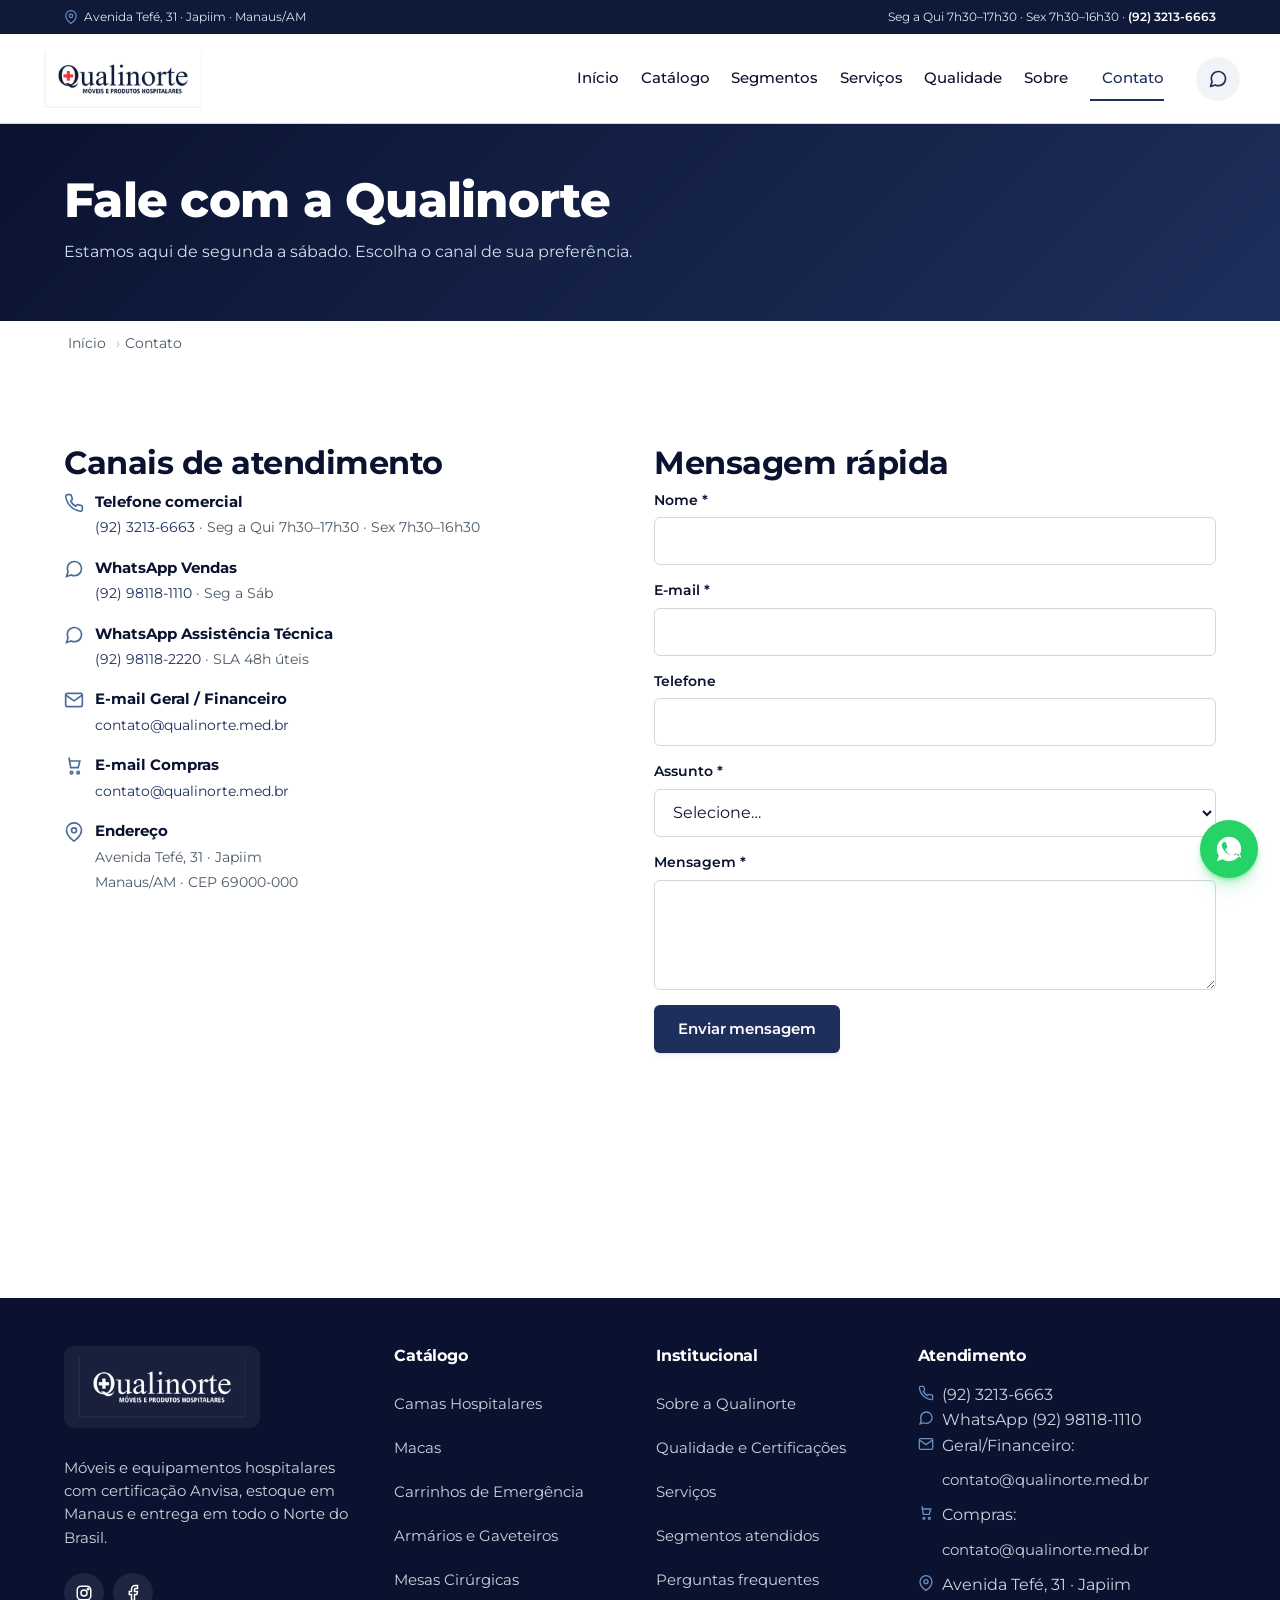
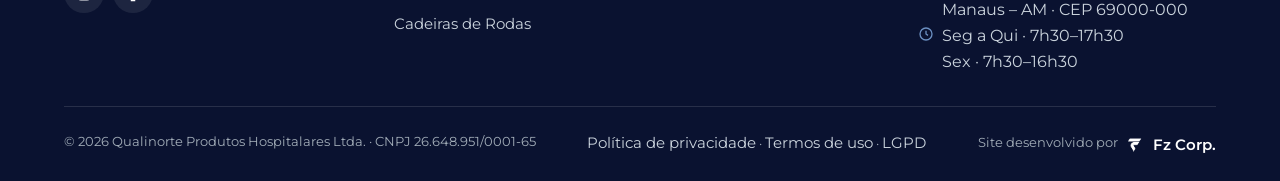
==== contato.html @ a14036e8 "feat: site inicial Qualinorte Site institucional da Qualinorte Moveis e Produtos Hospitalares. Basea" ====
<!doctype html>
<html lang="pt-BR">
<head>
<meta charset="utf-8">
<meta name="viewport" content="width=device-width,initial-scale=1">
<title>Contato — Qualinorte Manaus</title>
<meta name="description" content="Fale com a Qualinorte: telefone, WhatsApp, e-mail e endereço em Manaus/AM.">
<link rel="preconnect" href="https://fonts.googleapis.com">
<link rel="preconnect" href="https://fonts.gstatic.com" crossorigin>
<link href="https://fonts.googleapis.com/css2?family=Montserrat:wght@400;500;600;700;800&display=swap" rel="stylesheet">
<link rel="stylesheet" href="assets/css/styles.css?v=13">
<link rel="icon" type="image/x-icon" href="assets/img/favicon.ico">
<link rel="icon" type="image/png" sizes="512x512" href="assets/img/favicon-512.png">
<link rel="apple-touch-icon" sizes="180x180" href="assets/img/apple-touch-icon.png">
</head>
<body>
<header class="site-header" id="site-header"></header>

<section class="page-hero">
  <div class="container">
    <h1>Fale com a Qualinorte</h1>
    <p>Estamos aqui de segunda a sábado. Escolha o canal de sua preferência.</p>
  </div>
</section>

<div class="container breadcrumb"><a href="index.html">Início</a><span class="sep">›</span>Contato</div>

<section class="section">
  <div class="container">
    <div class="grid-2">
      <div>
        <h2>Canais de atendimento</h2>
        <div class="icon-bullet"><svg width="20" height="20" viewBox="0 0 24 24" fill="none" stroke="currentColor" stroke-width="2"><path d="M22 16.9v3a2 2 0 0 1-2.2 2 19.8 19.8 0 0 1-8.6-3.1 19.5 19.5 0 0 1-6-6A19.8 19.8 0 0 1 2.1 4.2 2 2 0 0 1 4.1 2h3a2 2 0 0 1 2 1.7c.1 1 .3 1.9.7 2.8a2 2 0 0 1-.5 2.1L8 9.9a16 16 0 0 0 6 6l1.3-1.3a2 2 0 0 1 2.1-.5c.9.4 1.8.6 2.8.7a2 2 0 0 1 1.8 2z"/></svg><div><strong>Telefone comercial</strong><span><a href="tel:+559232136663">(92) 3213-6663</a> · Seg a Qui 7h30–17h30 · Sex 7h30–16h30</span></div></div>
        <div class="icon-bullet"><svg width="20" height="20" viewBox="0 0 24 24" fill="none" stroke="currentColor" stroke-width="2"><path d="M21 11.5a8.4 8.4 0 0 1-.9 3.8 8.5 8.5 0 0 1-7.6 4.7 8.4 8.4 0 0 1-3.8-.9L3 21l1.9-5.7a8.4 8.4 0 0 1-.9-3.8 8.5 8.5 0 0 1 4.7-7.6 8.4 8.4 0 0 1 3.8-.9h.5a8.5 8.5 0 0 1 8 8z"/></svg><div><strong>WhatsApp Vendas</strong><span><a href="https://wa.me/5592981181110" target="_blank">(92) 98118-1110</a> · Seg a Sáb</span></div></div>
        <div class="icon-bullet"><svg width="20" height="20" viewBox="0 0 24 24" fill="none" stroke="currentColor" stroke-width="2"><path d="M21 11.5a8.4 8.4 0 0 1-.9 3.8 8.5 8.5 0 0 1-7.6 4.7 8.4 8.4 0 0 1-3.8-.9L3 21l1.9-5.7a8.4 8.4 0 0 1-.9-3.8 8.5 8.5 0 0 1 4.7-7.6 8.4 8.4 0 0 1 3.8-.9h.5a8.5 8.5 0 0 1 8 8z"/></svg><div><strong>WhatsApp Assistência Técnica</strong><span><a href="https://wa.me/5592981182220" target="_blank">(92) 98118-2220</a> · SLA 48h úteis</span></div></div>
        <div class="icon-bullet"><svg width="20" height="20" viewBox="0 0 24 24" fill="none" stroke="currentColor" stroke-width="2"><rect x="2" y="4" width="20" height="16" rx="2"/><path d="M2 6l10 7 10-7"/></svg><div><strong>E-mail Geral / Financeiro</strong><span><a href="mailto:contato@qualinorte.med.br">contato@qualinorte.med.br</a></span></div></div>
        <div class="icon-bullet"><svg width="20" height="20" viewBox="0 0 24 24" fill="none" stroke="currentColor" stroke-width="2"><path d="M6 2l1 4h12l-2 8H8L6 2z"/><circle cx="9" cy="20" r="1.5"/><circle cx="17" cy="20" r="1.5"/></svg><div><strong>E-mail Compras</strong><span><a href="mailto:contato@qualinorte.med.br">contato@qualinorte.med.br</a></span></div></div>
        <div class="icon-bullet"><svg width="20" height="20" viewBox="0 0 24 24" fill="none" stroke="currentColor" stroke-width="2"><path d="M21 10c0 7-9 13-9 13S3 17 3 10a9 9 0 0 1 18 0z"/><circle cx="12" cy="10" r="3"/></svg><div><strong>Endereço</strong><span>Avenida Tefé, 31 · Japiim<br>Manaus/AM · CEP 69000-000</span></div></div>
        <div class="mt-2">
          <iframe title="Localização Qualinorte" src="https://maps.google.com/maps?q=Avenida%20Tef%C3%A9%2031%20Japiim%20Manaus&t=&z=16&ie=UTF8&iwloc=&output=embed" width="100%" height="260" style="border:0;border-radius:10px" loading="lazy"></iframe>
        </div>
      </div>
      <div>
        <h2>Mensagem rápida</h2>
        <form id="contact-form" class="stack">
          <div class="form-field"><label for="c-nome">Nome *</label><input required id="c-nome" name="nome" type="text"></div>
          <div class="form-field"><label for="c-email">E-mail *</label><input required id="c-email" name="email" type="email"></div>
          <div class="form-field"><label for="c-tel">Telefone</label><input id="c-tel" name="telefone" type="tel"></div>
          <div class="form-field"><label for="c-assunto">Assunto *</label>
            <select required id="c-assunto" name="assunto">
              <option value="">Selecione…</option>
              <option>Cotação comercial</option>
              <option>Assistência técnica</option>
              <option>Licitação / órgão público</option>
              <option>Trabalhe conosco</option>
              <option>Outro</option>
            </select>
          </div>
          <div class="form-field"><label for="c-msg">Mensagem *</label><textarea required id="c-msg" name="msg"></textarea></div>
          <button type="submit" class="btn btn-primary" style="align-self:flex-start">Enviar mensagem</button>
        </form>
      </div>
    </div>
  </div>
</section>

<footer class="site-footer" id="site-footer"></footer>
<script src="assets/js/products.js?v=8"></script>
<script src="assets/js/partials.js?v=6"></script>
<script src="assets/js/main.js?v=9"></script>
</body>
</html>
---- assets/css/styles.css ----
:root {
  --color-primary: #1e2f5c;
  --color-primary-dark: #0f1a3a;
  --color-primary-light: #3b4d82;
  --color-secondary: #6b8fc1;
  --color-secondary-dark: #4d6d99;
  --color-accent-soft: #8db3d6;
  --color-whatsapp: #128C7E;
  --color-whatsapp-dark: #075E54;
  --color-neutral: #cfd6dd;
  --color-neutral-light: #f1f4f7;
  --color-surface: #FFFFFF;
  --color-ink: #0a1230;
  --color-muted: #4b5966;        /* 5.9:1 on white — passes AA */
  --color-muted-light: #a9b3bc;  /* only for large text/lines */
  --color-danger: #b83227;
  --color-success: #256a29;
  /* Layered shadow system — each layer doubles y-offset + blur, decreasing opacity */
  --shadow-1:
    0px 1px 1px 0px rgba(0,0,0,0.04),
    0px 2px 2px 0px rgba(0,0,0,0.035),
    0px 4px 4px 0px rgba(0,0,0,0.030);
  --shadow-2:
    0px 1px 1px 0px rgba(0,0,0,0.045),
    0px 2px 2px 0px rgba(0,0,0,0.040),
    0px 4px 4px 0px rgba(0,0,0,0.035),
    0px 8px 8px 0px rgba(0,0,0,0.028);
  --shadow-3:
    0px 1px 1px 0px rgba(0,0,0,0.050),
    0px 2px 2px 0px rgba(0,0,0,0.045),
    0px 4px 4px 0px rgba(0,0,0,0.040),
    0px 8px 8px 0px rgba(0,0,0,0.032),
    0px 16px 16px 0px rgba(0,0,0,0.025);
  --shadow-4:
    0px 2px 2px 0px rgba(30,47,92,0.060),
    0px 4px 4px 0px rgba(30,47,92,0.050),
    0px 8px 8px 0px rgba(30,47,92,0.040),
    0px 16px 16px 0px rgba(30,47,92,0.032),
    0px 24px 24px 0px rgba(30,47,92,0.024);
  /* Brand-tinted variant for hover on primary/CTA */
  --shadow-brand:
    0px 2px 2px 0px rgba(30,47,92,0.08),
    0px 4px 4px 0px rgba(30,47,92,0.07),
    0px 8px 8px 0px rgba(30,47,92,0.06),
    0px 16px 16px 0px rgba(30,47,92,0.045);
  /* Alias for legacy references */
  --shadow-sm: var(--shadow-1);
  --shadow-md: var(--shadow-2);
  --shadow-lg: var(--shadow-3);
  --radius-sm: 6px;
  --radius-md: 10px;
  --radius-lg: 16px;
  --container: 1200px;
  --font-heading: 'Montserrat', system-ui, sans-serif;
  --font-body: 'Montserrat', system-ui, sans-serif;
  /* Motion system — one curve, one philosophy */
  --ease: cubic-bezier(0.4, 0, 0.2, 1);
  --ease-out: cubic-bezier(0, 0, 0.2, 1);
  --dur-fast: 180ms;
  --dur: 240ms;
  --dur-med: 280ms;
  --dur-slow: 480ms;
  --z-sticky: 100;
  --z-drawer: 200;
  --z-toast: 300;
}

/* ============================================================
   BASE — mobile-first defaults (aplica em qualquer largura)
   ============================================================ */
* { box-sizing: border-box; margin: 0; padding: 0; }
html { scroll-behavior: smooth; -webkit-text-size-adjust: 100%; }
body {
  font-family: var(--font-body);
  color: var(--color-ink);
  background: var(--color-surface);
  line-height: 1.6;
  font-size: 16px;
  -webkit-font-smoothing: antialiased;
  -moz-osx-font-smoothing: grayscale;
  overflow-x: hidden;
  text-rendering: optimizeLegibility;
}
img { max-width: 100%; display: block; height: auto; }
a { color: var(--color-primary); text-decoration: none; transition: color .2s; }
a:hover { color: var(--color-primary-dark); }
h1,h2,h3,h4,h5 {
  font-family: var(--font-heading);
  color: var(--color-ink);
  line-height: 1.2;
  font-weight: 700;
  letter-spacing: -0.015em;
}
/* Type scale: 12 14 16 18 24 32 48 */
h1 { font-size: clamp(1.65rem, 5vw, 3rem); font-weight: 800; letter-spacing: -0.025em; }
h2 { font-size: clamp(1.35rem, 4.5vw, 2rem); margin-bottom: .5rem; font-weight: 700; line-height: 1.15; }
h3 { font-size: 1.06rem; font-weight: 600; }
h4 { font-size: .98rem; font-weight: 600; }
p { color: var(--color-muted); font-size: 1rem; line-height: 1.6; }
small { font-size: .875rem; }
ul { list-style: none; }
button { font-family: inherit; cursor: pointer; border: 0; background: none; }

/* Focus states — WCAG 2.4.7 */
:focus-visible {
  outline: 2px solid var(--color-primary);
  outline-offset: 3px;
  border-radius: 2px;
}
.btn:focus-visible,
.hero .btn-outline:focus-visible { outline-offset: 4px; }
a, button, [role="button"], .cat-card, .seg-card, .product-card { cursor: pointer; }

/* Service icon inside h3 */
.svc-icon {
  width: 22px; height: 22px;
  color: var(--color-primary);
  vertical-align: -4px;
  margin-right: .55rem;
  stroke-linecap: round;
  stroke-linejoin: round;
}

/* Topbar location: SVG aligned inline */
.topbar-loc { display: inline-flex; align-items: center; gap: .35rem; }
.topbar-loc svg { color: var(--color-secondary); }

.container { width: 100%; max-width: var(--container); margin: 0 auto; padding: 0 16px; }
.section { padding: 2rem 0; }
.section-tight { padding: 1.4rem 0; }
.section-alt { background: var(--color-neutral-light); }
.eyebrow { display: none; }
.section-header {
  max-width: 720px;
  margin: 0 0 1.25rem;
  padding-top: 1rem;
  border-top: 2px solid var(--color-ink);
}
.section-header h2 { margin-bottom: .3rem; letter-spacing: -0.02em; }
.section-header p { margin-top: .25rem; font-size: .9rem; }
.section-eyebrow {
  display: inline-block;
  font-size: .72rem;
  font-weight: 700;
  letter-spacing: .18em;
  text-transform: uppercase;
  color: var(--color-primary);
  margin-bottom: .5rem;
}
.section-eyebrow-light { color: #8db3d6; }
.h-light { color: #fff; }

/* Buttons — grandes por padrão, target-tap 48px */
.btn {
  display: inline-flex;
  align-items: center;
  justify-content: center;
  gap: .5rem;
  min-height: 48px;
  padding: .8rem 1.375rem;
  border-radius: var(--radius-sm);
  font-weight: 600;
  font-family: var(--font-heading);
  font-size: .9375rem;
  transition:
    background var(--dur-fast) var(--ease),
    color var(--dur-fast) var(--ease),
    border-color var(--dur-fast) var(--ease),
    box-shadow var(--dur-med) var(--ease),
    transform var(--dur-fast) var(--ease);
  border: 2px solid transparent;
  cursor: pointer;
  text-align: center;
  line-height: 1.2;
  letter-spacing: -0.005em;
  box-shadow: var(--shadow-1);
  will-change: box-shadow, transform;
}
.btn:hover { box-shadow: var(--shadow-2); }
.btn:active { transform: scale(.98); box-shadow: var(--shadow-1); }
.btn-primary:hover { box-shadow: var(--shadow-brand); }
.btn-primary { background: var(--color-primary); color: #fff; }
.btn-primary:hover { background: var(--color-primary-dark); color: #fff; }
.btn-secondary { background: var(--color-whatsapp); color: #fff; font-weight: 800; letter-spacing: .01em; border-color: var(--color-whatsapp); }
.btn-secondary:hover { background: var(--color-whatsapp-dark); color: #fff; border-color: var(--color-whatsapp-dark); }
.btn-ghost { background: #fff; color: var(--color-primary); border-color: var(--color-primary); }
.btn-ghost:hover { background: var(--color-primary); color: #fff; }
.btn-outline { background: transparent; color: #fff; border-color: rgba(255,255,255,.5); }
.btn-outline:hover { background: #fff; color: var(--color-primary); border-color: #fff; }
.btn-sm { min-height: 44px; padding: .55rem 1rem; font-size: .875rem; }
.btn-block { width: 100%; }

/* ============================================================
   HEADER — mobile-first (menu drawer por default)
   ============================================================ */
.site-header {
  background: #fff;
  border-bottom: 1px solid var(--color-neutral);
  position: sticky;
  top: 0;
  z-index: 200;
  padding-top: env(safe-area-inset-top, 0);
}
.topbar { background: var(--color-primary-dark); color: #dbe6ef; font-size: .78rem; padding: .45rem 0; }
.topbar .container {
  display: flex;
  justify-content: center;
  gap: .5rem .9rem;
  flex-wrap: wrap;
  text-align: center;
  align-items: center;
}
.topbar a { color: #fff; font-weight: 600; }
.topbar a:hover { color: var(--color-secondary); }
.header-inner { display: flex; align-items: center; gap: .5rem; padding: .55rem .5rem; }
.logo { display: flex; align-items: center; text-decoration: none; flex: 1; min-width: 0; padding-left: .25rem; }
.logo .logo-full {
  width: auto;
  height: 44px;
  max-width: 100%;
  object-fit: contain;
  display: block;
}
.footer-brand-logo {
  display: inline-flex;
  align-items: center;
  text-decoration: none;
  margin-bottom: .75rem;
  background: rgba(255,255,255,.06);
  padding: .55rem .85rem;
  border-radius: var(--radius-md);
}
.footer-brand-logo .logo-full {
  width: auto;
  height: 52px;
  max-width: 100%;
  object-fit: contain;
  display: block;
  filter: brightness(0) invert(1);
}
.main-nav {
  position: fixed;
  inset: 0 0 0 15%;
  background: #fff;
  flex-direction: column;
  padding: 4.5rem 1.5rem 2rem;
  gap: 0;
  align-items: stretch;
  transform: translateX(100%);
  transition: transform .25s var(--ease);
  box-shadow: -8px 0 32px rgba(0,0,0,.15);
  overflow-y: auto;
  z-index: 110;
  display: flex;
  will-change: transform;
}
.main-nav.open { transform: translateX(0); }
.main-nav a {
  color: var(--color-ink);
  font-weight: 600;
  font-size: 1.0625rem;
  padding: 1rem .25rem;
  position: relative;
  width: 100%;
  border-bottom: 1px solid var(--color-neutral-light);
  min-height: 56px;
  display: flex;
  align-items: center;
  transition: color var(--dur) var(--ease), padding-left var(--dur) var(--ease);
}
.main-nav a:hover, .main-nav a:active, .main-nav a.active { color: var(--color-primary); padding-left: .75rem; }
.header-actions { display: flex; gap: .35rem; align-items: center; }
.icon-btn {
  display: inline-flex;
  align-items: center;
  justify-content: center;
  width: 44px;
  height: 44px;
  border-radius: 50%;
  color: var(--color-primary);
  background: var(--color-neutral-light);
  position: relative;
  transition: background var(--dur) var(--ease), color var(--dur) var(--ease);
  flex-shrink: 0;
}
.icon-btn:hover, .icon-btn:active { background: var(--color-primary); color: #fff; }
.icon-btn .badge {
  position: absolute; top: -2px; right: -2px;
  background: var(--color-secondary-dark); color: #fff;
  font-size: .65rem; min-width: 18px; height: 18px;
  border-radius: 9px; display: flex; align-items: center; justify-content: center;
  padding: 0 4px; font-weight: 700;
}
.menu-toggle { display: inline-flex; }

/* ============================================================
   HERO — editorial split, no gradient wash
   ============================================================ */
.hero {
  background: #ffffff;
  color: var(--color-ink);
  padding: 1.75rem 0 2.25rem;
  position: relative;
  border-bottom: 1px solid var(--color-neutral);
}
.hero-grid {
  position: relative;
  display: flex;
  flex-direction: column;
  gap: 1.25rem;
}
.hero-body { max-width: 640px; min-width: 0; }
.hero-locator {
  font-size: .78rem;
  color: var(--color-primary);
  margin-bottom: .7rem;
  font-weight: 600;
  letter-spacing: 0;
  text-transform: none;
}
.hero h1 {
  color: var(--color-ink);
  margin-bottom: .75rem;
  font-size: clamp(1.55rem, 6.2vw, 3.6rem);
  font-weight: 800;
  letter-spacing: -0.02em;
  line-height: 1.1;
  word-break: break-word;
}
.hero-lede {
  color: var(--color-muted);
  font-size: .95rem;
  margin-bottom: 1.1rem;
  max-width: 560px;
  line-height: 1.5;
}
.hero .btn-outline {
  color: var(--color-primary);
  border-color: var(--color-primary);
}
.hero .btn-outline:hover { background: var(--color-primary); color: #fff; }
.hero-visual { display: flex; flex-direction: column; gap: 1.25rem; }
.hero-storefront {
  margin: 0;
  position: relative;
  background: var(--color-ink);
}
.hero-storefront img {
  width: 100%;
  height: auto;
  display: block;
  object-fit: cover;
  aspect-ratio: 16 / 9;
}
.hero-storefront figcaption {
  position: absolute;
  left: 0; right: 0; bottom: 0;
  padding: .7rem 1rem;
  background: linear-gradient(0deg, rgba(15,39,64,.92), rgba(15,39,64,.55) 70%, transparent);
  color: #fff;
  font-size: .78rem;
  font-weight: 600;
  letter-spacing: 0;
}
.hero-plaque {
  border-top: 2px solid var(--color-ink);
  padding-top: .8rem;
}
.hero-plaque dl {
  display: grid;
  grid-template-columns: repeat(2, minmax(0, 1fr));
  gap: .7rem .9rem;
}
.hero-plaque dl > div { border-top: 1px solid var(--color-neutral); padding-top: .45rem; min-width: 0; }
.hero-plaque dt {
  font-size: .72rem;
  color: var(--color-muted);
  margin-bottom: .2rem;
  font-weight: 500;
  line-height: 1.25;
}
.hero-plaque dd {
  font-family: var(--font-heading);
  font-weight: 700;
  color: var(--color-ink);
  font-size: .92rem;
  letter-spacing: -0.01em;
  line-height: 1.2;
}
.hero-badges { display: none; }
.hero-badges span {
  background: rgba(255,255,255,.14);
  border: 1px solid rgba(255,255,255,.25);
  padding: .3rem .65rem;
  border-radius: 999px;
  font-size: .72rem;
  font-weight: 600;
  color: #fff;
}
.hero-ctas { display: flex; gap: .75rem; flex-wrap: wrap; }
.hero-ctas .btn { flex: 1 1 auto; min-width: 140px; min-height: 52px; }
.hero-visual { position: relative; }
.hero-visual .visual-card {
  background: rgba(255,255,255,.08);
  backdrop-filter: blur(10px);
  border: 1px solid rgba(255,255,255,.15);
  border-radius: var(--radius-lg);
  padding: 1.25rem;
}
.hero-stats { display: grid; grid-template-columns: repeat(3,1fr); gap: .5rem; margin-top: 1.25rem; }
.hero-stat { text-align: center; padding: .75rem .3rem; background: rgba(255,255,255,.08); border-radius: var(--radius-sm); }
.hero-stat strong { display: block; font-family: var(--font-heading); font-size: 1.5rem; font-weight: 800; color: #fff; }
.hero-stat span { color: #b8ccdc; font-size: .7rem; }

/* ============================================================
   TRUST BAR — coluna no mobile
   ============================================================ */
.trust-bar {
  background: var(--color-ink);
  padding: .875rem 0;
  color: #dbe3ec;
  overflow: hidden;
}
.trust-strip {
  display: flex;
  justify-content: center;
  align-items: center;
  flex-wrap: wrap;
  gap: .5rem 1.375rem;
  font-size: .875rem;
  color: #dbe3ec;
  margin: 0;
  font-weight: 500;
  text-align: center;
  letter-spacing: 0;
}
.trust-strip span[aria-hidden] {
  color: var(--color-secondary);
  font-weight: 700;
  opacity: .9;
}

/* ============================================================
   CATEGORY / SEGMENT / DIFF cards — 1 col mobile
   ============================================================ */
.cat-grid { display: grid; grid-template-columns: repeat(2, minmax(0, 1fr)); gap: .625rem; }
.cat-grid > * { min-width: 0; }
.cat-card {
  background: #fff;
  border: 1px solid var(--color-neutral);
  border-radius: var(--radius-sm);
  padding: .95rem .75rem;
  text-align: left;
  box-shadow: var(--shadow-1);
  transition:
    border-color var(--dur) var(--ease),
    background var(--dur) var(--ease),
    box-shadow var(--dur-med) var(--ease),
    transform var(--dur-med) var(--ease);
  text-decoration: none;
  color: inherit;
  display: flex;
  flex-direction: column;
  gap: .35rem;
  align-items: flex-start;
  min-width: 0;
  will-change: transform, box-shadow;
}
.cat-card:hover {
  border-color: var(--color-primary);
  background: #fff;
  box-shadow: var(--shadow-2);
  transform: translateY(-3px);
}
.cat-card .cat-icon {
  width: 100%;
  aspect-ratio: 4 / 3;
  background: var(--color-neutral-light);
  border-radius: var(--radius-sm);
  display: flex; align-items: center; justify-content: center;
  color: var(--color-primary);
  flex-shrink: 0;
  margin-bottom: .5rem;
  overflow: hidden;
}
.cat-card .cat-icon svg { width: 45%; height: 45%; }
.cat-card .cat-icon-photo { background: #fff; padding: .4rem; }
.cat-card .cat-icon-photo img {
  width: 100%; height: 100%;
  object-fit: contain;
  mix-blend-mode: multiply;
  transition: transform var(--dur-med) var(--ease);
}
.cat-card:hover .cat-icon-photo img { transform: scale(1.05); }
.cat-card h3 { font-size: .88rem; margin-bottom: .1rem; line-height: 1.2; font-weight: 700; word-break: break-word; }
.cat-card span { font-size: .7rem; color: var(--color-muted); letter-spacing: 0; }

.seg-grid { display: grid; grid-template-columns: minmax(0, 1fr); gap: .75rem; }
.seg-grid > * { min-width: 0; }
.seg-card {
  background: #fff;
  border: 1px solid var(--color-neutral);
  border-radius: var(--radius-md);
  overflow: hidden;
  text-decoration: none;
  color: inherit;
  box-shadow: var(--shadow-1);
  transition:
    transform var(--dur-med) var(--ease),
    box-shadow var(--dur-med) var(--ease),
    border-color var(--dur) var(--ease);
  display: flex;
  align-items: center;
  will-change: transform, box-shadow;
}
.seg-card:hover {
  transform: translateY(-4px);
  box-shadow: var(--shadow-3);
  border-color: var(--color-primary);
}
.seg-card-header {
  background: linear-gradient(135deg, var(--color-primary), var(--color-primary-light));
  color: #fff;
  padding: 1rem;
  text-align: center;
  display: flex;
  flex-direction: column;
  align-items: center;
  min-width: 110px;
}
.seg-card-header svg { width: 32px; height: 32px; margin-bottom: .35rem; }
.seg-card h3 { color: #fff; font-size: .95rem; }
.seg-card-body { padding: .85rem 1rem; font-size: .82rem; color: var(--color-muted); flex: 1; }

.diff-grid { display: grid; grid-template-columns: minmax(0, 1fr); gap: .85rem; }
.diff-grid > * { min-width: 0; }
.diff-card {
  display: flex;
  gap: .85rem;
  align-items: flex-start;
  padding: 1.1rem;
  background: #fff;
  border-left: 4px solid var(--color-secondary);
  border-radius: var(--radius-sm);
  box-shadow: var(--shadow-sm);
}
.diff-card .diff-icon {
  flex-shrink: 0; width: 40px; height: 40px;
  background: var(--color-neutral-light);
  border-radius: 50%;
  display: flex; align-items: center; justify-content: center;
  color: var(--color-primary);
}
.diff-card h4 { font-family: var(--font-heading); font-size: .95rem; margin-bottom: .2rem; color: var(--color-ink); }
.diff-card p { font-size: .82rem; margin: 0; }

/* ============================================================
   TESTIMONIALS
   ============================================================ */
.test-grid { display: grid; grid-template-columns: 1fr; gap: 1rem; }
.test-card {
  background: #fff;
  padding: 1.5rem;
  border-radius: var(--radius-md);
  border: 1px solid var(--color-neutral);
  box-shadow: var(--shadow-1);
  transition:
    border-color var(--dur) var(--ease),
    box-shadow var(--dur-med) var(--ease),
    transform var(--dur-med) var(--ease);
  will-change: transform, box-shadow;
}
.test-card:hover {
  border-color: var(--color-primary);
  box-shadow: var(--shadow-2);
  transform: translateY(-3px);
}
.test-card blockquote {
  color: var(--color-ink);
  margin-bottom: 1.25rem;
  line-height: 1.55;
  font-size: 1rem;
  font-weight: 500;
  position: relative;
  padding-top: 1.5rem;
}
.test-card blockquote::before {
  content: '“';
  position: absolute;
  top: -.4rem;
  left: 0;
  font-size: 3rem;
  color: var(--color-primary);
  line-height: 1;
  font-family: Georgia, 'Times New Roman', serif;
  opacity: .35;
}
.test-author { display: flex; align-items: center; gap: .75rem; padding-top: 1rem; border-top: 1px solid var(--color-neutral-light); }
.test-author .avatar {
  width: 44px; height: 44px;
  border-radius: 50%;
  background: var(--color-primary);
  display: flex; align-items: center; justify-content: center;
  font-family: var(--font-heading);
  font-weight: 700;
  color: #fff;
  font-size: .95rem;
  flex-shrink: 0;
}
.test-author strong { display: block; font-size: .9375rem; color: var(--color-ink); font-weight: 600; }
.test-author span { font-size: .8125rem; color: var(--color-muted); }
.logo-strip {
  display: flex;
  justify-content: center;
  gap: .5rem;
  flex-wrap: wrap;
  margin-top: 2rem;
  opacity: .8;
}
.logo-strip .client-logo,
.logo-marquee .client-logo {
  font-family: var(--font-heading);
  font-weight: 700;
  color: var(--color-muted);
  font-size: .75rem;
  letter-spacing: .04em;
  padding: .35rem .7rem;
  border: 1px dashed var(--color-neutral);
  border-radius: var(--radius-sm);
  white-space: nowrap;
  flex-shrink: 0;
}

/* Rotating marquee for client hospitals */
.logo-marquee {
  overflow: hidden;
  margin-top: 2rem;
  padding: .5rem 0;
  position: relative;
  -webkit-mask-image: linear-gradient(90deg, transparent 0, #000 8%, #000 92%, transparent 100%);
          mask-image: linear-gradient(90deg, transparent 0, #000 8%, #000 92%, transparent 100%);
}
.logo-track {
  display: flex;
  gap: .75rem;
  width: max-content;
  animation: logoScroll 32s linear infinite;
  will-change: transform;
}
.logo-marquee:hover .logo-track { animation-play-state: paused; }
@keyframes logoScroll {
  from { transform: translateX(0); }
  to   { transform: translateX(-50%); }
}
@media (prefers-reduced-motion: reduce) {
  .logo-track { animation: none; }
}

/* Third card centered when card-grid-2 receives 3 items */
@media (min-width: 640px) {
  .grid-third-center > :nth-child(3):last-child {
    grid-column: 1 / -1;
    max-width: calc(50% - .625rem);
    justify-self: center;
    width: 100%;
  }
}

/* ============================================================
   NUMBERS BAND
   ============================================================ */
.numbers-band { background: var(--color-primary); color: #fff; }
.numbers-grid {
  display: grid;
  grid-template-columns: repeat(2,1fr);
  gap: 1.25rem;
  text-align: center;
  padding: 2rem 0;
}
.num-item strong {
  display: block;
  font-family: var(--font-heading);
  font-size: clamp(1.6rem, 6vw, 3rem);
  font-weight: 800;
  color: #fff;
  line-height: 1.1;
}
.num-item span { color: #dbe5ee; font-size: .875rem; letter-spacing: 0; }

/* ============================================================
   CATALOG / PRODUCT GRID — mobile 1 col
   ============================================================ */
.catalog-layout { display: flex; flex-direction: column; gap: 1rem; align-items: stretch; }
.filters {
  background: #fff;
  border: 1px solid var(--color-neutral);
  border-radius: var(--radius-md);
  padding: 1rem;
  position: relative;
  top: auto;
}
.filters-toggle {
  width: 100%; min-height: 48px;
  display: flex; justify-content: space-between; align-items: center;
  padding: 0 .25rem;
  font-family: var(--font-heading); font-weight: 700;
  color: var(--color-primary);
}
.filters-body { display: none; margin-top: 1rem; }
.filters.open .filters-body { display: block; }
.filters-toggle::after { content: '▾'; font-size: 1.1rem; transition: transform .2s; }
.filters.open .filters-toggle::after { transform: rotate(180deg); }
.filters h4 {
  font-size: .88rem; margin: .85rem 0 .4rem;
  padding-top: .85rem;
  border-top: 1px solid var(--color-neutral-light);
}
.filters h4:first-of-type { margin-top: 0; padding-top: 0; border-top: 0; }
.filters label {
  display: flex; align-items: center; gap: .625rem;
  font-size: .9375rem; color: var(--color-ink);
  padding: .625rem .35rem;
  cursor: pointer;
  min-height: 44px;
  border-radius: var(--radius-sm);
  transition: background var(--dur) var(--ease);
}
.filters label:hover, .filters label:active { background: var(--color-neutral-light); }
.filters input[type=checkbox] { accent-color: var(--color-primary); width: 20px; height: 20px; flex-shrink: 0; }
.filters input[type=search] { width: 100%; padding: .875rem 1rem; border: 1px solid var(--color-neutral); border-radius: var(--radius-sm); font-family: inherit; font-size: 16px; min-height: 48px; }
.catalog-toolbar {
  display: flex;
  justify-content: space-between;
  align-items: center;
  margin-bottom: 1rem;
  flex-wrap: wrap;
  gap: .5rem;
}
.catalog-toolbar select {
  padding: .5rem .7rem;
  border: 1px solid var(--color-neutral);
  border-radius: var(--radius-sm);
  font-family: inherit;
  font-size: .88rem;
  background: #fff;
  min-height: 40px;
}
.product-grid { display: grid; grid-template-columns: minmax(0, 1fr); gap: 1rem; }
.product-grid > * { min-width: 0; }
.product-card {
  background: #fff;
  border: 1px solid var(--color-neutral);
  border-radius: var(--radius-md);
  overflow: hidden;
  display: flex;
  flex-direction: column;
  box-shadow: var(--shadow-1);
  transition:
    border-color var(--dur) var(--ease),
    box-shadow var(--dur-med) var(--ease),
    transform var(--dur-med) var(--ease);
  will-change: transform, box-shadow;
}
.product-card:hover {
  border-color: var(--color-primary);
  box-shadow: var(--shadow-3);
  transform: translateY(-4px);
}
.product-card .product-image {
  aspect-ratio: 4/3;
  background: var(--color-neutral-light);
  display: flex; align-items: center; justify-content: center;
  color: var(--color-primary);
  position: relative;
  overflow: hidden;
}
.product-card .product-image svg { width: 55%; height: 55%; }
.product-card .product-image-photo { background: #ffffff; padding: .5rem; }
.product-card .product-image-photo img {
  width: 100%; height: 100%;
  object-fit: contain;
  mix-blend-mode: multiply;
  transition: transform var(--dur-med) var(--ease);
}
.product-card:hover .product-image-photo img { transform: scale(1.04); }
.product-badge {
  position: absolute; top: 10px; left: 10px;
  background: var(--color-secondary-dark);
  color: #fff; font-size: .65rem;
  padding: .18rem .5rem; border-radius: 999px;
  font-weight: 700; letter-spacing: .05em;
  text-transform: uppercase;
}
.product-body { padding: 1rem; display: flex; flex-direction: column; flex: 1; }
.product-cat { font-size: .75rem; color: var(--color-primary); font-weight: 700; text-transform: uppercase; letter-spacing: .06em; }
.product-body h3 { font-size: 1.0625rem; margin: .375rem 0; line-height: 1.3; }
.product-sku { font-size: .8125rem; color: var(--color-muted); margin-bottom: .5rem; }
.product-meta {
  display: flex; justify-content: space-between;
  font-size: .8125rem; color: var(--color-muted);
  margin: .5rem 0 .875rem;
  padding: .5rem 0;
  border-top: 1px dashed var(--color-neutral);
  border-bottom: 1px dashed var(--color-neutral);
  gap: .5rem;
  flex-wrap: wrap;
}
.product-actions { display: flex; gap: .625rem; margin-top: auto; }
.product-actions .btn { flex: 1; min-width: 0; }

/* ============================================================
   PRODUCT DETAIL
   ============================================================ */
.product-detail { display: flex; flex-direction: column; gap: 1.5rem; align-items: stretch; }
.product-gallery {
  background: var(--color-neutral-light);
  border-radius: var(--radius-md);
  aspect-ratio: 4/3;
  display: flex; align-items: center; justify-content: center;
  color: var(--color-primary);
  overflow: hidden;
  padding: 1rem;
}
.product-gallery svg { width: 55%; height: 55%; }
.product-gallery-photo { background: #ffffff; border: 1px solid var(--color-neutral); }
.product-gallery-photo img {
  width: 100%; height: 100%;
  object-fit: contain;
  mix-blend-mode: multiply;
}
.product-info h1 { font-size: clamp(1.5rem, 5vw, 2.4rem); margin-bottom: .35rem; }
.product-info .product-cat { font-size: .78rem; margin-bottom: .3rem; }
.product-info .product-sku { margin-bottom: 1rem; }
.spec-table { width: 100%; border-collapse: collapse; margin: 1.25rem 0; font-size: .88rem; }
.spec-table tr { border-bottom: 1px solid var(--color-neutral-light); }
.spec-table td { padding: .6rem .35rem; }
.spec-table td:first-child { color: var(--color-muted); font-weight: 500; width: 42%; }
.spec-table td:last-child { color: var(--color-ink); font-weight: 500; }

/* ============================================================
   FORMS — inputs 16px+ evita zoom no iOS
   ============================================================ */
form.stack { display: flex; flex-direction: column; gap: .95rem; }
.form-row { display: grid; grid-template-columns: 1fr; gap: .95rem; }
.form-field { display: flex; flex-direction: column; gap: .35rem; }
.form-field label { font-size: .85rem; font-weight: 600; color: var(--color-ink); }
.form-field input,
.form-field select,
.form-field textarea {
  padding: .8rem .85rem;
  border: 1px solid var(--color-neutral);
  border-radius: var(--radius-sm);
  font-family: inherit;
  font-size: 16px;
  background: #fff;
  color: var(--color-ink);
  transition:
    border-color var(--dur-fast) var(--ease),
    box-shadow var(--dur-fast) var(--ease),
    background var(--dur-fast) var(--ease);
  min-height: 48px;
}
.form-field input:hover,
.form-field select:hover,
.form-field textarea:hover { border-color: var(--color-primary-light); }
.form-field input:focus,
.form-field select:focus,
.form-field textarea:focus {
  outline: none;
  border-color: var(--color-primary);
  box-shadow:
    0 0 0 4px rgba(30,47,92,.12),
    0 0 0 1px rgba(30,47,92,.35);
}
.form-field textarea { resize: vertical; min-height: 110px; }
.form-hint { font-size: .78rem; color: var(--color-muted); }

/* ============================================================
   GENERIC CARDS / GRIDS
   ============================================================ */
.card {
  background: #fff;
  border-radius: var(--radius-md);
  padding: 1.25rem;
  box-shadow: var(--shadow-1);
  border: 1px solid var(--color-neutral-light);
  transition:
    box-shadow var(--dur-med) var(--ease),
    transform var(--dur-med) var(--ease),
    border-color var(--dur) var(--ease);
}
.card:hover {
  box-shadow: var(--shadow-2);
  border-color: var(--color-neutral);
  transform: translateY(-2px);
}
.card-grid-2, .card-grid-3 { display: grid; grid-template-columns: 1fr; gap: 1rem; }
.icon-bullet { display: flex; gap: .7rem; align-items: flex-start; margin-bottom: 1rem; }
.icon-bullet svg { color: var(--color-secondary-dark); flex-shrink: 0; margin-top: 3px; }
.icon-bullet strong { display: block; color: var(--color-ink); font-family: var(--font-heading); font-size: .95rem; }
.icon-bullet span { font-size: .85rem; color: var(--color-muted); }

/* Breadcrumb */
.breadcrumb {
  padding: .875rem 0;
  font-size: .875rem;
  color: var(--color-muted);
  overflow-x: auto;
  white-space: nowrap;
  min-height: 44px;
  display: flex;
  align-items: center;
  -webkit-overflow-scrolling: touch;
  scrollbar-width: none;
}
.breadcrumb::-webkit-scrollbar { display: none; }
.breadcrumb a {
  color: var(--color-muted);
  padding: .375rem .25rem;
  display: inline-block;
  transition: color var(--dur) var(--ease);
}
.breadcrumb a:hover, .breadcrumb a:active { color: var(--color-primary); }
.breadcrumb .sep { margin: 0 .35rem; color: var(--color-muted-light); }

/* Page hero */
.page-hero {
  background: linear-gradient(135deg, #0a1230, #1e2f5c);
  color: #fff;
  padding: 2rem 0 2.25rem;
}
.page-hero h1 { color: #fff; }
.page-hero p { color: #cfe0ec; max-width: 720px; margin-top: .6rem; font-size: .95rem; }

/* ============================================================
   FOOTER
   ============================================================ */
.site-footer {
  background: var(--color-ink);
  color: #cad3dc;
  padding: 3rem 0 1.5rem;
  margin-top: 2rem;
}
.footer-grid { display: grid; grid-template-columns: 1fr; gap: 2rem; margin-bottom: 2rem; }
.site-footer h4 { color: #fff; font-family: var(--font-heading); font-size: 1rem; margin-bottom: 1rem; font-weight: 700; }
.site-footer ul li { margin-bottom: 0; }
.site-footer ul li a { display: inline-flex; align-items: center; min-height: 44px; padding: .35rem 0; }
.site-footer a { color: #cad3dc; font-size: .9375rem; transition: color var(--dur) var(--ease); }
.site-footer a:active { color: var(--color-secondary); }
.site-footer a:hover { color: #fff; }
.footer-brand p { color: #cad3dc; font-size: .9375rem; margin-top: 1rem; max-width: 320px; line-height: 1.55; }
.footer-brand .logo-name { color: #fff; }
.footer-brand .logo-sub { color: #cad3dc; }
.footer-contact li { display: flex; align-items: flex-start; gap: .55rem; }
.footer-contact svg { color: var(--color-secondary); flex-shrink: 0; margin-top: 3px; }
.footer-bottom {
  border-top: 1px solid rgba(255,255,255,.12);
  padding-top: 1.5rem;
  display: flex;
  flex-direction: column;
  gap: .625rem;
  font-size: .8125rem;
  color: #a2adb8;
  text-align: center;
  line-height: 1.55;
}
.footer-social { display: flex; gap: .55rem; }
.footer-social a {
  width: 40px; height: 40px;
  background: rgba(255,255,255,.08);
  border-radius: 50%;
  display: inline-flex; align-items: center; justify-content: center;
  color: #fff;
}
.footer-social a:hover { background: var(--color-primary); }
.fz-credit a {
  display: inline-flex;
  align-items: center;
  gap: .4rem;
  color: #fff;
  font-weight: 600;
  vertical-align: middle;
}
.fz-credit img {
  width: 26px;
  height: 26px;
  object-fit: contain;
  display: inline-block;
}
.fz-credit a:hover { color: var(--color-secondary); }

/* ============================================================
   WHATSAPP FLOAT + STICKY BOTTOM ACTION BAR (mobile)
   ============================================================ */
.wa-float {
  position: fixed;
  right: 16px;
  bottom: 88px;
  z-index: 90;
  background: #25d366;
  color: #fff;
  width: 54px; height: 54px;
  border-radius: 50%;
  display: none; align-items: center; justify-content: center;
  box-shadow:
    0px 2px 2px 0px rgba(37,211,102,0.20),
    0px 4px 4px 0px rgba(37,211,102,0.16),
    0px 8px 8px 0px rgba(37,211,102,0.12),
    0px 16px 16px 0px rgba(37,211,102,0.08);
  transition:
    transform var(--dur-med) var(--ease),
    box-shadow var(--dur-med) var(--ease);
}
.wa-float:hover {
  transform: translateY(-2px) scale(1.04);
  color: #fff;
  box-shadow:
    0px 2px 2px 0px rgba(37,211,102,0.28),
    0px 4px 4px 0px rgba(37,211,102,0.22),
    0px 8px 8px 0px rgba(37,211,102,0.16),
    0px 16px 16px 0px rgba(37,211,102,0.11),
    0px 24px 24px 0px rgba(37,211,102,0.08);
}
.wa-float:active { transform: scale(.96); }
.wa-float svg { width: 28px; height: 28px; }

/* Drawer */
.quote-drawer {
  position: fixed;
  top: 0; right: 0;
  height: 100vh;
  height: 100dvh;
  width: 100%;
  max-width: 420px;
  background: #fff;
  box-shadow: -8px 0 32px rgba(0,0,0,.15);
  z-index: 200;
  transform: translateX(100%);
  transition: transform .25s;
  display: flex;
  flex-direction: column;
}
.quote-drawer.open { transform: translateX(0); }
.quote-header {
  padding: 1rem 1.15rem;
  background: var(--color-primary);
  color: #fff;
  display: flex;
  justify-content: space-between;
  align-items: center;
}
.quote-header h3 { color: #fff; font-size: 1.05rem; }
.quote-body { flex: 1; overflow-y: auto; padding: .85rem 1.15rem; }
.quote-footer { padding: 1rem 1.15rem; border-top: 1px solid var(--color-neutral); background: #fff; }
.quote-item { display: flex; gap: .7rem; padding: .7rem 0; border-bottom: 1px solid var(--color-neutral-light); }
.quote-item .qi-thumb {
  width: 56px; height: 56px;
  background: var(--color-neutral-light);
  border-radius: var(--radius-sm);
  flex-shrink: 0;
  display: flex; align-items: center; justify-content: center;
  color: var(--color-primary);
}
.quote-item .qi-thumb svg { width: 36px; height: 36px; }
.quote-item .qi-body { flex: 1; min-width: 0; }
.quote-item .qi-body strong { display: block; font-size: .88rem; line-height: 1.3; }
.quote-item .qi-body small { color: var(--color-muted); font-size: .72rem; }
.quote-item .qi-controls { display: flex; align-items: center; gap: .3rem; margin-top: .35rem; }
.quote-item .qi-controls button {
  width: 30px; height: 30px;
  border: 1px solid var(--color-neutral);
  border-radius: var(--radius-sm);
  background: #fff; color: var(--color-primary);
  font-weight: 700;
  display: inline-flex; align-items: center; justify-content: center;
}
.quote-item .qi-controls span { min-width: 22px; text-align: center; font-weight: 600; font-size: .9rem; }
.quote-item .qi-remove {
  background: none !important;
  color: var(--color-danger) !important;
  font-size: .76rem;
  padding: 0 .35rem !important;
  margin-left: auto;
  border: none !important;
  width: auto !important;
}
.quote-empty { text-align: center; color: var(--color-muted); padding: 2rem 1rem; }

.close-btn {
  background: none;
  color: #fff;
  font-size: 1.75rem;
  line-height: 1;
  padding: .25rem .5rem;
  min-height: 40px;
}
.overlay, .nav-backdrop {
  position: fixed;
  inset: 0;
  background: rgba(10,18,48,.55);
  z-index: 190;
  opacity: 0;
  pointer-events: none;
  transition: opacity var(--dur) var(--ease);
}
.overlay { z-index: 250; }
.overlay.show, .nav-backdrop.show { opacity: 1; pointer-events: auto; }

/* Toast */
.toast {
  position: fixed;
  bottom: 154px;
  right: 16px;
  left: 16px;
  background: var(--color-ink);
  color: #fff;
  padding: .8rem 1.1rem;
  border-radius: var(--radius-sm);
  box-shadow: var(--shadow-lg);
  z-index: 300;
  transform: translateY(20px);
  opacity: 0;
  transition: transform .2s, opacity .2s;
  font-size: .88rem;
  text-align: center;
}
.toast.show { transform: translateY(0); opacity: 1; }

/* Accordion */
.accordion .acc-item { border-bottom: 1px solid var(--color-neutral); }
.acc-header {
  width: 100%;
  text-align: left;
  padding: 1.125rem .5rem 1.125rem 0;
  font-family: var(--font-heading);
  font-weight: 600;
  color: var(--color-ink);
  display: flex;
  justify-content: space-between;
  align-items: center;
  font-size: 1rem;
  gap: 1rem;
  min-height: 60px;
  transition: color var(--dur) var(--ease);
}
.acc-header:hover, .acc-header:active { color: var(--color-primary); }
.acc-header::after {
  content: '+';
  color: var(--color-primary);
  font-size: 1.6rem;
  font-weight: 300;
  transition: transform .2s;
  flex-shrink: 0;
}
.acc-item.open .acc-header::after { transform: rotate(45deg); }
.acc-body { max-height: 0; overflow: hidden; transition: max-height .3s; }
.acc-item.open .acc-body { max-height: 600px; padding-bottom: 1rem; }
.acc-body p { font-size: .88rem; }

/* Utility */
.text-center { text-align: center; }
.mt-1 { margin-top: 1rem; } .mt-2 { margin-top: 1.5rem; } .mt-3 { margin-top: 2rem; }
.mb-1 { margin-bottom: 1rem; } .mb-2 { margin-bottom: 1.5rem; }
.grid-2, .grid-3 { display: grid; grid-template-columns: 1fr; gap: 1.25rem; }
.tag-list { display: flex; flex-wrap: wrap; gap: .35rem; margin: .5rem 0; }
.tag-list .tag {
  background: var(--color-neutral-light);
  color: var(--color-primary);
  font-size: .68rem;
  padding: .22rem .55rem;
  border-radius: 999px;
  font-weight: 700;
}

/* Mobile sticky bottom bar */
.mobile-bottom-bar {
  position: fixed;
  left: 0; right: 0; bottom: 0;
  z-index: var(--z-sticky);
  background: rgba(255,255,255,.98);
  backdrop-filter: saturate(1.5) blur(8px);
  -webkit-backdrop-filter: saturate(1.5) blur(8px);
  border-top: 1px solid var(--color-neutral);
  box-shadow: 0 -4px 16px rgba(15,39,64,.06);
  display: grid;
  grid-template-columns: 1fr 1.3fr;
  gap: .4rem;
  padding: .4rem .5rem;
  padding-bottom: calc(.4rem + env(safe-area-inset-bottom, 0));
  max-width: 100vw;
  box-sizing: border-box;
}
.mbb-btn {
  display: inline-flex;
  align-items: center;
  justify-content: center;
  gap: .4rem;
  min-height: 48px;
  padding: .4rem .5rem;
  border: 1px solid transparent;
  background: transparent;
  color: var(--color-primary);
  font-family: var(--font-heading);
  font-weight: 600;
  font-size: .88rem;
  text-decoration: none;
  border-radius: var(--radius-sm);
  position: relative;
  transition: background var(--dur) var(--ease), color var(--dur) var(--ease);
  min-width: 0;
  white-space: nowrap;
}
.mbb-btn svg { flex-shrink: 0; }
.mbb-btn:hover, .mbb-btn:active { color: var(--color-primary); background: var(--color-neutral-light); }
.mbb-primary { background: var(--color-primary); color: #fff !important; border-color: var(--color-primary); }
.mbb-primary:hover, .mbb-primary:active { background: var(--color-primary-dark); color: #fff !important; border-color: var(--color-primary-dark); }
.mbb-badge {
  position: absolute;
  top: 4px;
  right: 12px;
  background: var(--color-secondary-dark);
  color: #fff;
  font-size: .65rem;
  min-width: 18px;
  height: 18px;
  border-radius: 9px;
  display: flex;
  align-items: center;
  justify-content: center;
  padding: 0 4px;
  font-weight: 700;
}
body { padding-bottom: 84px; }
body { padding-bottom: calc(76px + env(safe-area-inset-bottom, 0)); }

/* ============================================================
   TABLET  ≥ 640px
   ============================================================ */
@media (min-width: 640px) {
  .container { padding: 0 20px; }
  .section { padding: 3.25rem 0; }
  .topbar span:nth-child(2) { display: inline; }
  .topbar .container { justify-content: space-between; text-align: left; }
  .logo .logo-full { height: 52px; }
  .trust-items { grid-template-columns: repeat(2, 1fr); gap: 1.25rem; }
  .cat-grid { grid-template-columns: repeat(3, 1fr); gap: 1rem; }
  .seg-grid { grid-template-columns: repeat(2, 1fr); }
  .diff-grid { grid-template-columns: repeat(2, 1fr); gap: 1.1rem; }
  .test-grid { grid-template-columns: repeat(2, 1fr); }
  .numbers-grid { grid-template-columns: repeat(4, 1fr); padding: 2.5rem 0; }
  .product-grid { grid-template-columns: repeat(2, 1fr); gap: 1.15rem; }
  .form-row { grid-template-columns: 1fr 1fr; }
  .card-grid-2 { grid-template-columns: 1fr 1fr; gap: 1.25rem; }
  .card-grid-3 { grid-template-columns: repeat(2, 1fr); gap: 1.25rem; }
  .grid-2 { grid-template-columns: 1fr 1fr; gap: 1.75rem; }
  .grid-3 { grid-template-columns: repeat(3, 1fr); }
  .footer-grid { grid-template-columns: 1fr 1fr; gap: 2rem; }
  .footer-bottom { flex-direction: row; justify-content: space-between; text-align: left; }
  .hero { padding: 3rem 0 3.25rem; }
}

/* ============================================================
   DESKTOP ≥ 900px — expõe nav, layouts multi-col
   ============================================================ */
@media (min-width: 900px) {
  .container { padding: 0 24px; }
  .section { padding: 4rem 0; }
  .hero { padding: 4rem 0 4.5rem; }
  .hero-grid { display: grid; grid-template-columns: 1fr 1.1fr; gap: 3.5rem; align-items: start; }
  .hero-body { max-width: none; }
  .hero h1 { margin-bottom: 1.1rem; letter-spacing: -0.03em; }
  .hero-lede { font-size: 1.08rem; margin-bottom: 1.75rem; }
  .hero-ctas .btn { flex: 0 0 auto; }
  .hero-visual { gap: 1.5rem; }
  .hero-storefront img { aspect-ratio: 16 / 9; }
  .hero-plaque dl { grid-template-columns: 1fr 1fr; gap: 1.1rem 1.75rem; }
  .hero-plaque dd { font-size: 1.05rem; }
  .header-inner { gap: 2rem; padding: .9rem 0; }
  .logo .logo-full { height: 60px; }
  .footer-brand-logo .logo-full { height: 64px; }
  .main-nav {
    position: static;
    inset: auto;
    background: none;
    flex-direction: row;
    padding: 0;
    gap: 1.35rem;
    align-items: center;
    transform: none;
    box-shadow: none;
    margin-left: auto;
    overflow: visible;
    width: auto;
  }
  .main-nav a {
    font-size: .93rem;
    padding: .3rem 0;
    border: 0;
    width: auto;
    font-weight: 500;
    min-height: auto;
    display: inline-block;
    position: relative;
  }
  .main-nav a:hover, .main-nav a:active { padding-left: 0; }
  .main-nav a::after {
    content: '';
    position: absolute; left: 0; right: 0; bottom: -6px;
    height: 2px;
    background: var(--color-primary);
    transform: scaleX(0);
    transform-origin: left center;
    transition: transform var(--dur-med) var(--ease);
  }
  .main-nav a:hover::after, .main-nav a.active::after { transform: scaleX(1); }
  .menu-toggle { display: none; }
  .trust-items { display: flex; justify-content: space-around; gap: 1rem; }
  .trust-item { font-size: .88rem; }
  .trust-item svg { width: 32px; height: 32px; }
  .trust-item strong { font-size: .95rem; }
  .cat-grid { grid-template-columns: repeat(4, 1fr); gap: 1.25rem; }
  .cat-card { padding: 1.5rem 1.25rem; }
  .cat-card .cat-icon { margin-bottom: 1rem; }
  .cat-card h3 { font-size: 1rem; }
  .cat-card span { font-size: .8rem; }
  .seg-grid { grid-template-columns: repeat(5, 1fr); gap: 1rem; }
  .seg-card { flex-direction: column; align-items: stretch; }
  .seg-card-header { padding: 1.25rem 1rem; min-width: auto; }
  .seg-card-header svg { width: 40px; height: 40px; margin-bottom: .5rem; }
  .seg-card h3 { font-size: 1.05rem; }
  .seg-card-body { padding: 1rem; text-align: center; font-size: .85rem; }
  .diff-grid { grid-template-columns: repeat(4, 1fr); gap: 1.25rem; }
  .diff-card { padding: 1.25rem; }
  .diff-card h4 { font-size: 1rem; }
  .diff-card p { font-size: .87rem; }
  .test-grid { grid-template-columns: repeat(3, 1fr); gap: 1.25rem; }
  .logo-strip { gap: 2.5rem; }
  .logo-strip .client-logo { font-size: 1rem; padding: .5rem 1rem; }
  .numbers-grid { padding: 3rem 0; gap: 1.5rem; }
  .num-item span { font-size: .9rem; }
  .catalog-layout { display: grid; grid-template-columns: 260px 1fr; gap: 2rem; align-items: flex-start; }
  .filters { padding: 1.25rem; position: sticky; top: 100px; }
  .filters-toggle { display: none; }
  .filters-body { display: block !important; margin-top: 0; }
  .product-grid { grid-template-columns: repeat(3, 1fr); gap: 1.25rem; }
  .product-body { padding: 1rem; }
  .product-body h3 { font-size: 1.02rem; }
  .product-meta { font-size: .78rem; }
  .product-detail { display: grid; grid-template-columns: 1.1fr 1fr; gap: 3rem; align-items: flex-start; }
  .product-gallery { aspect-ratio: 1; border-radius: var(--radius-lg); }
  .spec-table { font-size: .9rem; }
  .card-grid-3 { grid-template-columns: repeat(3, 1fr); gap: 1.5rem; }
  .card { padding: 1.5rem; }
  .footer-grid { grid-template-columns: 1.3fr 1fr 1fr 1.3fr; }
  .section-header { margin-bottom: 2.5rem; }
  .page-hero { padding: 3rem 0 3.5rem; }
  .page-hero p { font-size: 1rem; }
  .wa-float { display: inline-flex; bottom: 22px; right: 22px; width: 58px; height: 58px; }
  .wa-float svg { width: 30px; height: 30px; }
  .toast { left: auto; bottom: 100px; right: 22px; max-width: 320px; }
  .mobile-bottom-bar { display: none; }
  body { padding-bottom: 0; }
}

/* ============================================================
   DESKTOP LARGE ≥ 1200px — folga extra
   ============================================================ */
@media (min-width: 1200px) {
  .section { padding: 5rem 0; }
  .hero { padding: 5rem 0 5.5rem; }
  h1 { letter-spacing: -0.015em; }
}

/* ============================================================
   SCROLL REVEAL — Intersection Observer target class
   ============================================================ */
.reveal {
  opacity: 0;
  transform: translateY(16px);
  transition:
    opacity var(--dur-slow) var(--ease-out),
    transform var(--dur-slow) var(--ease-out);
  will-change: opacity, transform;
}
.reveal.in {
  opacity: 1;
  transform: translateY(0);
}
/* Stagger inside a grid parent */
.reveal-group > .reveal { transition-delay: 0ms; }
.reveal-group > .reveal:nth-child(2) { transition-delay: 80ms; }
.reveal-group > .reveal:nth-child(3) { transition-delay: 160ms; }
.reveal-group > .reveal:nth-child(4) { transition-delay: 240ms; }
.reveal-group > .reveal:nth-child(5) { transition-delay: 320ms; }
.reveal-group > .reveal:nth-child(6) { transition-delay: 400ms; }
.reveal-group > .reveal:nth-child(7) { transition-delay: 480ms; }
.reveal-group > .reveal:nth-child(8) { transition-delay: 560ms; }

/* Hero one-shot reveal on load */
.hero-body > * { opacity: 0; transform: translateY(12px); animation: heroIn var(--dur-slow) var(--ease-out) forwards; }
.hero-body > *:nth-child(1) { animation-delay: 40ms; }
.hero-body > *:nth-child(2) { animation-delay: 120ms; }
.hero-body > *:nth-child(3) { animation-delay: 200ms; }
.hero-body > *:nth-child(4) { animation-delay: 280ms; }
.hero-visual { opacity: 0; transform: translateY(12px); animation: heroIn var(--dur-slow) var(--ease-out) 360ms forwards; }
@keyframes heroIn {
  to { opacity: 1; transform: translateY(0); }
}

/* Shimmer skeleton */
.skeleton {
  position: relative;
  overflow: hidden;
  background: var(--color-neutral-light);
  border-radius: var(--radius-sm);
}
.skeleton::after {
  content: '';
  position: absolute; inset: 0;
  background: linear-gradient(90deg, transparent, rgba(255,255,255,.55), transparent);
  animation: shimmer 1400ms var(--ease) infinite;
  transform: translateX(-100%);
}
@keyframes shimmer {
  100% { transform: translateX(100%); }
}

/* Toast entrance already uses transform+opacity — align to system */
.toast {
  transition:
    transform var(--dur-med) var(--ease),
    opacity var(--dur-med) var(--ease);
}

/* Reduced motion */
@media (prefers-reduced-motion: reduce) {
  *, *::before, *::after { transition: none !important; animation: none !important; }
  .reveal { opacity: 1; transform: none; }
  .hero-body > *, .hero-visual { opacity: 1; transform: none; animation: none; }
  html { scroll-behavior: auto; }
}

/* ============================================================
   HERO IMERSIVO — full-bleed, foto de fundo + navy overlay
   ============================================================ */
.hero-immersive {
  position: relative;
  color: #fff;
  overflow: hidden;
  isolation: isolate;
  padding: 3rem 0 2rem;
  min-height: clamp(480px, 78vh, 720px);
  display: flex;
  align-items: center;
}
.hero-immersive .hero-media {
  position: absolute; inset: 0; z-index: -2;
}
.hero-immersive .hero-media img {
  width: 100%; height: 100%; object-fit: cover; object-position: center 30%;
  display: block;
}
.hero-immersive .hero-scrim {
  position: absolute; inset: 0; z-index: -1;
  background:
    radial-gradient(ellipse at 25% 50%, rgba(10,18,48,.85) 0%, rgba(10,18,48,.55) 45%, transparent 75%),
    linear-gradient(100deg, rgba(10,18,48,.9) 0%, rgba(15,26,58,.75) 55%, rgba(15,26,58,.4) 100%),
    linear-gradient(180deg, rgba(10,18,48,.55) 0%, rgba(10,18,48,.45) 55%, rgba(10,18,48,.9) 100%);
}
.hero-immersive-inner {
  max-width: 780px;
  padding-bottom: 4rem;
}
.hero-eyebrow {
  display: inline-flex;
  align-items: center;
  gap: .55rem;
  font-size: .78rem;
  font-weight: 600;
  letter-spacing: .1em;
  text-transform: uppercase;
  color: #b8ccdc;
  margin-bottom: 1.25rem;
  padding: .4rem .8rem;
  border: 1px solid rgba(255,255,255,.2);
  border-radius: 999px;
  background: rgba(255,255,255,.05);
  backdrop-filter: blur(6px);
}
.hero-eyebrow .dot {
  width: 8px; height: 8px; border-radius: 50%;
  background: var(--color-accent-soft);
  box-shadow: 0 0 0 3px rgba(141,179,214,.28);
}
.hero-immersive h1 {
  color: #fff;
  font-size: clamp(2.1rem, 8vw, 4.75rem);
  font-weight: 800;
  letter-spacing: -0.035em;
  line-height: .98;
  margin-bottom: 1.5rem;
  text-shadow:
    0 2px 4px rgba(10,18,48,.55),
    0 6px 24px rgba(10,18,48,.45),
    0 12px 48px rgba(10,18,48,.35);
}
.hero-immersive h1 em {
  font-style: normal;
  color: #fff;
  background: linear-gradient(120deg, #ffffff 0%, #b8ccdc 60%, #8db3d6 100%);
  -webkit-background-clip: text;
  background-clip: text;
  -webkit-text-fill-color: transparent;
  padding-right: .05em;
}
.hero-immersive .hero-lede {
  color: #eaf1f8;
  font-size: 1.02rem;
  line-height: 1.55;
  max-width: 560px;
  margin-bottom: 2rem;
  padding: 1rem 1.25rem;
  background: linear-gradient(120deg, rgba(10,18,48,.55), rgba(15,26,58,.4));
  border-left: 3px solid rgba(141,179,214,.6);
  border-radius: 4px;
  backdrop-filter: blur(6px);
  -webkit-backdrop-filter: blur(6px);
  text-shadow: 0 1px 3px rgba(10,18,48,.6);
}
.hero-immersive .hero-ctas { gap: .75rem; }
.btn-hero-ghost {
  background: rgba(255,255,255,.08);
  color: #fff;
  border: 1px solid rgba(255,255,255,.35);
  backdrop-filter: blur(6px);
}
.btn-hero-ghost:hover { background: #fff; color: var(--color-primary-dark); border-color: #fff; }

.hero-kpis {
  position: absolute;
  left: 0; right: 0; bottom: 0;
  display: grid;
  grid-template-columns: repeat(2, 1fr);
  gap: 1px;
  background: rgba(255,255,255,.12);
  border-top: 1px solid rgba(255,255,255,.14);
}
.hero-kpis > * {
  padding: .85rem 1rem;
  background: rgba(10,18,48,.75);
  backdrop-filter: blur(8px);
  display: flex;
  flex-direction: column;
  align-items: flex-start;
  gap: .1rem;
}
.hero-kpis strong {
  font-family: var(--font-heading);
  font-size: 1.35rem;
  font-weight: 800;
  color: #fff;
  letter-spacing: -0.02em;
  line-height: 1;
}
.hero-kpis span {
  font-size: .7rem;
  color: #b8ccdc;
  letter-spacing: .02em;
}

/* ============================================================
   STORE SHOWCASE — "A loja" seção dedicada
   ============================================================ */
.store-showcase { padding: 3rem 0; }
.store-grid {
  display: grid;
  grid-template-columns: 1fr;
  gap: 1.5rem;
}
.store-copy .section-eyebrow { margin-bottom: .75rem; }
.store-copy h2 {
  font-size: clamp(1.6rem, 5vw, 2.6rem);
  letter-spacing: -0.025em;
  line-height: 1.05;
  margin-bottom: 1rem;
  color: var(--color-ink);
}
.store-lead {
  font-size: 1rem;
  color: var(--color-muted);
  line-height: 1.6;
  margin-bottom: 1.5rem;
  max-width: 560px;
}
.store-facts {
  display: grid;
  grid-template-columns: 1fr 1fr;
  gap: 1.25rem 1.5rem;
  margin: 0 0 1.5rem;
  padding: 1.25rem 0;
  border-top: 2px solid var(--color-ink);
  border-bottom: 1px solid var(--color-neutral);
}
.store-facts dt {
  font-size: .72rem;
  font-weight: 700;
  letter-spacing: .1em;
  text-transform: uppercase;
  color: var(--color-primary);
  margin-bottom: .35rem;
}
.store-facts dd {
  font-size: .9rem;
  color: var(--color-ink);
  line-height: 1.45;
  font-weight: 500;
}
.store-facts dd a { color: var(--color-primary); font-weight: 600; }
.store-facts dd a:hover { color: var(--color-primary-dark); text-decoration: underline; }
.store-ctas { display: flex; gap: .75rem; flex-wrap: wrap; }

.store-plaque {
  background: linear-gradient(160deg, var(--color-primary-dark) 0%, var(--color-primary) 100%);
  color: #fff;
  border-radius: var(--radius-lg);
  padding: 1.5rem;
  box-shadow: var(--shadow-3);
  position: relative;
  overflow: hidden;
}
.store-plaque::before {
  content: '';
  position: absolute;
  top: -80px; right: -80px;
  width: 220px; height: 220px;
  background: radial-gradient(circle, rgba(141,179,214,.2) 0%, transparent 70%);
  pointer-events: none;
}
.plaque-header {
  display: flex;
  align-items: center;
  gap: .55rem;
  font-family: var(--font-heading);
  font-weight: 700;
  font-size: .95rem;
  letter-spacing: .02em;
  padding-bottom: 1rem;
  margin-bottom: 1rem;
  border-bottom: 1px solid rgba(255,255,255,.18);
}
.plaque-header svg { width: 20px; height: 20px; color: var(--color-secondary); }
.plaque-list { list-style: none; padding: 0; margin: 0; display: flex; flex-direction: column; gap: .85rem; }
.plaque-list li {
  display: flex;
  justify-content: space-between;
  align-items: baseline;
  gap: 1rem;
  font-size: .85rem;
}
.plaque-list .pl-label { color: #b8ccdc; font-weight: 500; }
.plaque-list .pl-value {
  font-family: var(--font-heading);
  font-weight: 700;
  color: #fff;
  text-align: right;
  letter-spacing: -0.01em;
}

/* ============================================================
   WHY BAND — navy escuro com diferenciais
   ============================================================ */
.why-band {
  background: linear-gradient(140deg, var(--color-ink) 0%, var(--color-primary-dark) 100%);
  color: #fff;
  position: relative;
  overflow: hidden;
}
.why-band::before {
  content: '';
  position: absolute;
  bottom: -200px; left: -200px;
  width: 500px; height: 500px;
  background: radial-gradient(circle, rgba(30,47,92,.5) 0%, transparent 70%);
  pointer-events: none;
}
.why-band .section-header {
  border-top-color: rgba(255,255,255,.28);
  color: #fff;
}
.why-band .section-header h2 { color: #fff; }
.why-band .diff-grid-dark .diff-card {
  background: rgba(255,255,255,.06);
  border: 1px solid rgba(255,255,255,.1);
  border-left: 4px solid var(--color-secondary);
  color: #fff;
  backdrop-filter: blur(6px);
  box-shadow: none;
}
.why-band .diff-card h4 { color: #fff; }
.why-band .diff-card p { color: #b8ccdc; }
.why-band .diff-card .diff-icon {
  background: rgba(141,179,214,.14);
  color: var(--color-accent-soft);
}

/* ============================================================
   CTA FINAL — barra full-bleed com dois lados
   ============================================================ */
.cta-final {
  background: linear-gradient(120deg, var(--color-primary-dark) 0%, var(--color-primary) 60%, #2a4270 100%);
  color: #fff;
  padding: 3rem 0;
}
.cta-final-inner {
  display: grid;
  grid-template-columns: 1fr;
  gap: 1.5rem;
  align-items: center;
}
.cta-final h2 {
  font-size: clamp(1.4rem, 4.5vw, 2.1rem);
  line-height: 1.15;
  letter-spacing: -0.02em;
  margin: 0;
}
.cta-final-actions { display: flex; gap: .75rem; flex-wrap: wrap; }
.cta-final .btn-outline { color: #fff; border-color: rgba(255,255,255,.5); }
.cta-final .btn-outline:hover { background: #fff; color: var(--color-primary-dark); border-color: #fff; }

/* ============================================================
   RESPONSIVO — reimaginação
   ============================================================ */
@media (min-width: 640px) {
  .hero-immersive { padding: 4rem 0 3rem; }
  .hero-kpis { grid-template-columns: repeat(4, 1fr); }
  .hero-kpis strong { font-size: 1.55rem; }
  .store-facts { gap: 1.5rem 2rem; }
  .cta-final-inner { grid-template-columns: 1.4fr 1fr; gap: 2rem; }
}
@media (min-width: 900px) {
  .hero-immersive {
    padding: 5rem 0 4rem;
    min-height: clamp(560px, 82vh, 780px);
  }
  .hero-immersive-inner { padding-bottom: 5.5rem; }
  .hero-immersive h1 { max-width: 12ch; }
  .hero-kpis > * { padding: 1.1rem 1.5rem; }
  .hero-kpis strong { font-size: 1.85rem; }
  .hero-kpis span { font-size: .78rem; }

  .store-grid {
    grid-template-columns: 1.35fr 1fr;
    gap: 3rem;
    align-items: start;
  }
  .store-copy h2 { max-width: 14ch; }
  .store-plaque { padding: 2rem; position: sticky; top: 6rem; }

  .cta-final { padding: 4rem 0; }
  .cta-final-actions { justify-content: flex-end; }
}
@media (min-width: 1100px) {
  .hero-immersive h1 { font-size: 5.2rem; }
}
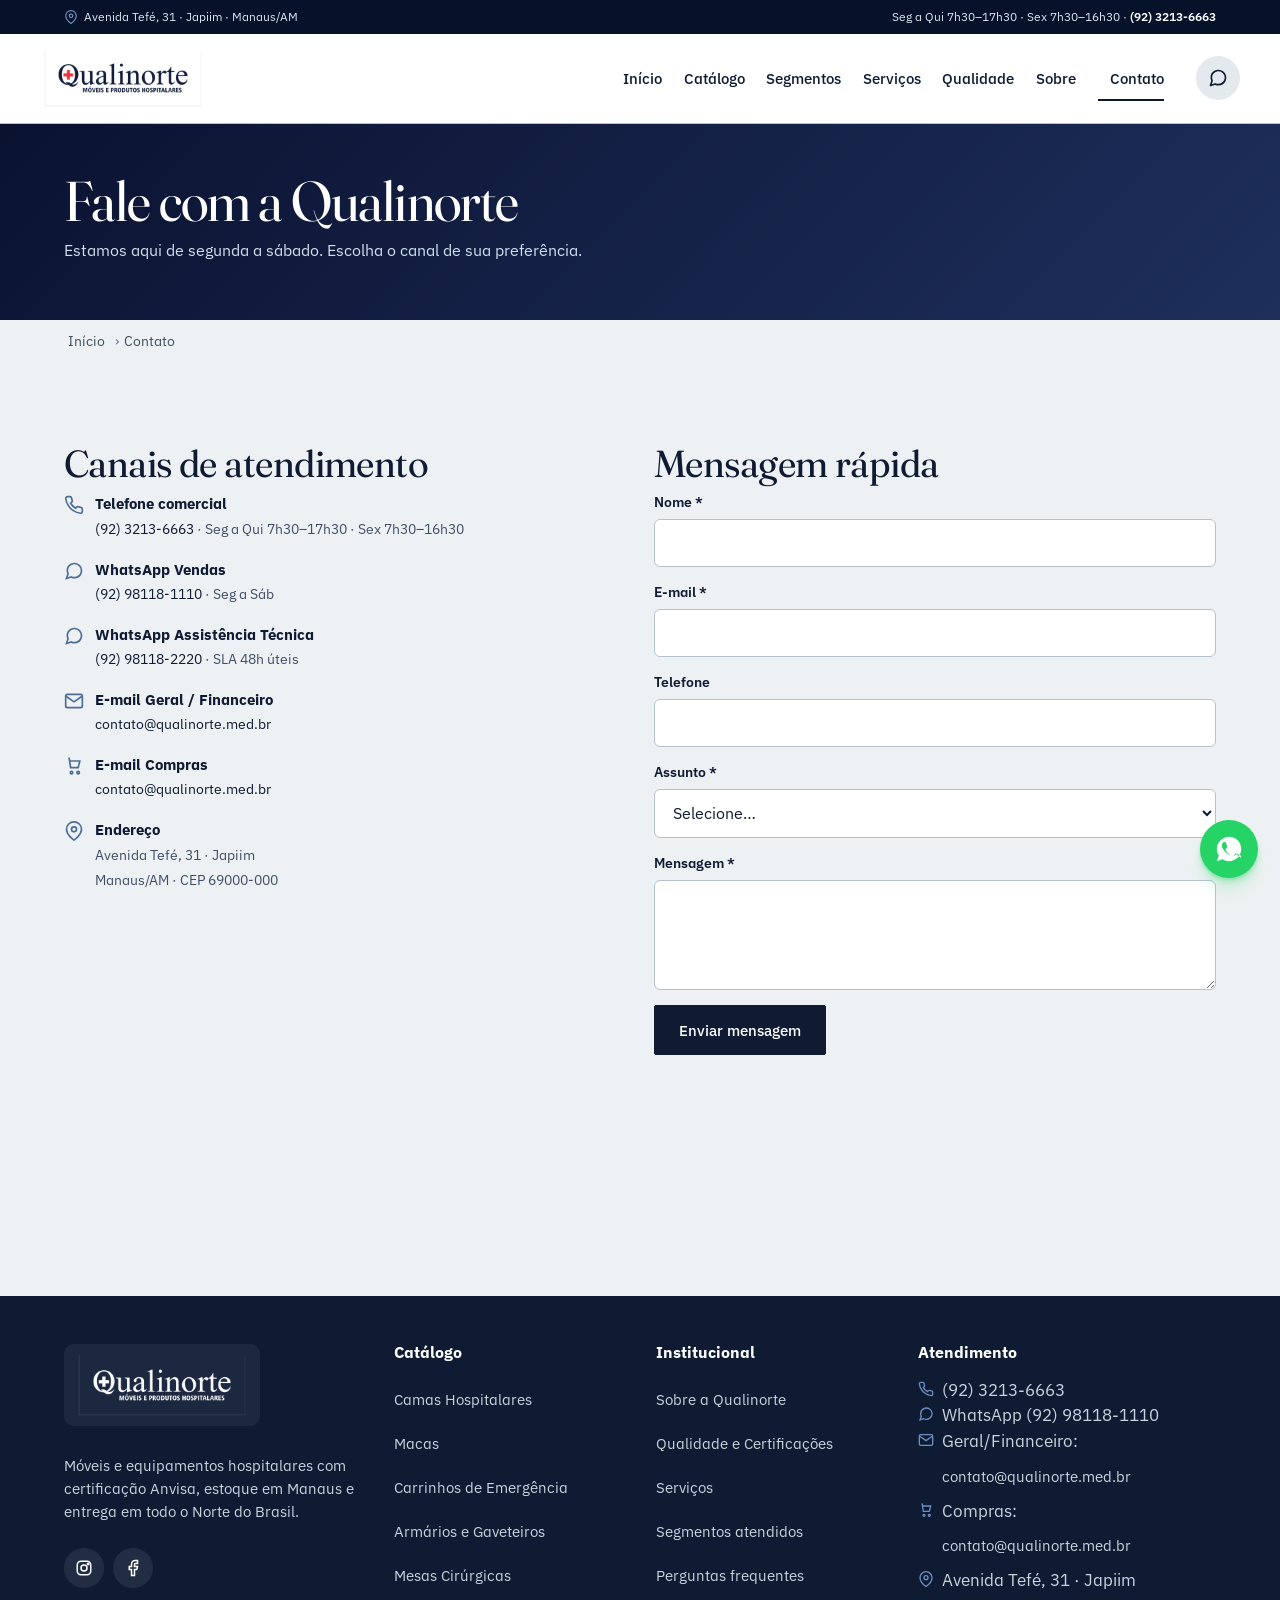
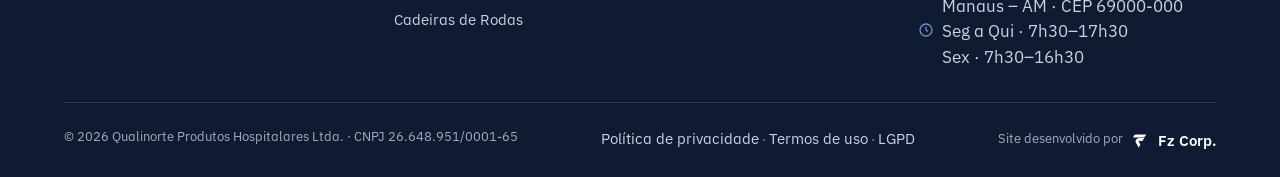
==== commit 1d857fdf: "design: identidade editorial-catalogo com Fraunces + Plex Redesign tipografico e cromatico para fugi" ====
--- a/contato.html
+++ b/contato.html
@@ -7,7 +7,7 @@
 <meta name="description" content="Fale com a Qualinorte: telefone, WhatsApp, e-mail e endereço em Manaus/AM.">
 <link rel="preconnect" href="https://fonts.googleapis.com">
 <link rel="preconnect" href="https://fonts.gstatic.com" crossorigin>
-<link href="https://fonts.googleapis.com/css2?family=Montserrat:wght@400;500;600;700;800&display=swap" rel="stylesheet">
+<link href="https://fonts.googleapis.com/css2?family=Fraunces:ital,opsz,wght@0,9..144,400;0,9..144,600;0,9..144,700;1,9..144,400;1,9..144,600&family=IBM+Plex+Mono:wght@400;500;600&family=IBM+Plex+Sans:wght@300;400;500;600;700&display=swap" rel="stylesheet">
 <link rel="stylesheet" href="assets/css/styles.css?v=13">
 <link rel="icon" type="image/x-icon" href="assets/img/favicon.ico">
 <link rel="icon" type="image/png" sizes="512x512" href="assets/img/favicon-512.png">
--- a/assets/css/styles.css
+++ b/assets/css/styles.css
@@ -1,19 +1,31 @@
 :root {
-  --color-primary: #1e2f5c;
-  --color-primary-dark: #0f1a3a;
-  --color-primary-light: #3b4d82;
+  /* Editorial catalog palette — cool paper + deep navy + crimson pulse */
+  --paper: #EEF1F3;
+  --paper-alt: #E4E9EE;
+  --paper-warm: #F4F1EA;  /* used only for soft product plates */
+  --snow: #FFFFFF;
+  --ink: #0E1B33;
+  --ink-2: #3F4E68;
+  --ink-3: #66738A;
+  --rule: #B6C1CC;
+  --rule-soft: #D4DBE2;
+  --pulse: #8C1F1F;        /* deep crimson — echoes the medical cross */
+  --pulse-dark: #6a1616;
+  --color-primary: #0E1B33;
+  --color-primary-dark: #06122a;
+  --color-primary-light: #3F4E68;
   --color-secondary: #6b8fc1;
   --color-secondary-dark: #4d6d99;
   --color-accent-soft: #8db3d6;
   --color-whatsapp: #128C7E;
   --color-whatsapp-dark: #075E54;
-  --color-neutral: #cfd6dd;
-  --color-neutral-light: #f1f4f7;
-  --color-surface: #FFFFFF;
-  --color-ink: #0a1230;
-  --color-muted: #4b5966;        /* 5.9:1 on white — passes AA */
-  --color-muted-light: #a9b3bc;  /* only for large text/lines */
-  --color-danger: #b83227;
+  --color-neutral: var(--rule);
+  --color-neutral-light: var(--paper-alt);
+  --color-surface: var(--snow);
+  --color-ink: var(--ink);
+  --color-muted: var(--ink-2);
+  --color-muted-light: var(--ink-3);
+  --color-danger: var(--pulse);
   --color-success: #256a29;
   /* Layered shadow system — each layer doubles y-offset + blur, decreasing opacity */
   --shadow-1:
@@ -51,8 +63,10 @@
   --radius-md: 10px;
   --radius-lg: 16px;
   --container: 1200px;
-  --font-heading: 'Montserrat', system-ui, sans-serif;
-  --font-body: 'Montserrat', system-ui, sans-serif;
+  --font-display: 'Fraunces', 'Times New Roman', Georgia, serif;
+  --font-heading: 'IBM Plex Sans', system-ui, sans-serif;
+  --font-body: 'IBM Plex Sans', system-ui, sans-serif;
+  --font-mono: 'IBM Plex Mono', ui-monospace, 'SF Mono', Menlo, monospace;
   /* Motion system — one curve, one philosophy */
   --ease: cubic-bezier(0.4, 0, 0.2, 1);
   --ease-out: cubic-bezier(0, 0, 0.2, 1);
@@ -72,30 +86,31 @@
 html { scroll-behavior: smooth; -webkit-text-size-adjust: 100%; }
 body {
   font-family: var(--font-body);
-  color: var(--color-ink);
-  background: var(--color-surface);
-  line-height: 1.6;
-  font-size: 16px;
+  color: var(--ink);
+  background: var(--paper);
+  line-height: 1.55;
+  font-size: 16.5px;
   -webkit-font-smoothing: antialiased;
   -moz-osx-font-smoothing: grayscale;
   overflow-x: hidden;
   text-rendering: optimizeLegibility;
+  font-feature-settings: "kern", "liga", "ss01";
 }
 img { max-width: 100%; display: block; height: auto; }
-a { color: var(--color-primary); text-decoration: none; transition: color .2s; }
-a:hover { color: var(--color-primary-dark); }
+a { color: var(--ink); text-decoration: none; text-decoration-skip-ink: auto; transition: color .2s; }
+a:hover { color: var(--pulse); }
 h1,h2,h3,h4,h5 {
-  font-family: var(--font-heading);
-  color: var(--color-ink);
-  line-height: 1.2;
-  font-weight: 700;
+  font-family: var(--font-display);
+  color: var(--ink);
+  line-height: 1.1;
+  font-weight: 400;
   letter-spacing: -0.015em;
 }
 /* Type scale: 12 14 16 18 24 32 48 */
-h1 { font-size: clamp(1.65rem, 5vw, 3rem); font-weight: 800; letter-spacing: -0.025em; }
-h2 { font-size: clamp(1.35rem, 4.5vw, 2rem); margin-bottom: .5rem; font-weight: 700; line-height: 1.15; }
-h3 { font-size: 1.06rem; font-weight: 600; }
-h4 { font-size: .98rem; font-weight: 600; }
+h1 { font-size: clamp(2rem, 6.5vw, 3.5rem); font-weight: 400; letter-spacing: -0.02em; line-height: 1.02; font-variation-settings: "opsz" 96; }
+h2 { font-size: clamp(1.5rem, 5vw, 2.35rem); margin-bottom: .5rem; font-weight: 400; line-height: 1.08; letter-spacing: -0.015em; font-variation-settings: "opsz" 60; }
+h3 { font-size: 1.12rem; font-weight: 600; font-variation-settings: "opsz" 24; letter-spacing: -0.005em; }
+h4 { font-family: var(--font-heading); font-size: .95rem; font-weight: 600; letter-spacing: 0; }
 p { color: var(--color-muted); font-size: 1rem; line-height: 1.6; }
 small { font-size: .875rem; }
 ul { list-style: none; }
@@ -126,28 +141,52 @@
 .topbar-loc svg { color: var(--color-secondary); }
 
 .container { width: 100%; max-width: var(--container); margin: 0 auto; padding: 0 16px; }
-.section { padding: 2rem 0; }
+.section { padding: 3rem 0; background: var(--paper); }
 .section-tight { padding: 1.4rem 0; }
-.section-alt { background: var(--color-neutral-light); }
+.section-alt { background: var(--paper-alt); }
 .eyebrow { display: none; }
 .section-header {
   max-width: 720px;
-  margin: 0 0 1.25rem;
-  padding-top: 1rem;
-  border-top: 2px solid var(--color-ink);
-}
-.section-header h2 { margin-bottom: .3rem; letter-spacing: -0.02em; }
-.section-header p { margin-top: .25rem; font-size: .9rem; }
+  margin: 0 0 2rem;
+  padding-top: 1.5rem;
+  border-top: 1px solid var(--rule);
+  position: relative;
+}
+.section-header::before {
+  content: "";
+  position: absolute;
+  top: -1px;
+  left: 0;
+  width: 3rem;
+  height: 3px;
+  background: var(--ink);
+}
+.section-header h2 { margin-bottom: .4rem; }
+.section-header p { margin-top: .35rem; font-size: .95rem; color: var(--ink-2); max-width: 60ch; }
 .section-eyebrow {
+  display: inline-flex;
+  align-items: baseline;
+  gap: .55rem;
+  font-family: var(--font-display);
+  font-style: italic;
+  font-size: 1rem;
+  font-weight: 400;
+  letter-spacing: 0;
+  text-transform: none;
+  color: var(--pulse);
+  margin-bottom: .75rem;
+  font-variation-settings: "opsz" 14;
+}
+.section-eyebrow::before {
+  content: "";
   display: inline-block;
-  font-size: .72rem;
-  font-weight: 700;
-  letter-spacing: .18em;
-  text-transform: uppercase;
-  color: var(--color-primary);
-  margin-bottom: .5rem;
-}
-.section-eyebrow-light { color: #8db3d6; }
+  width: 1.5rem;
+  height: 1px;
+  background: var(--pulse);
+  transform: translateY(-4px);
+}
+.section-eyebrow-light { color: #d9b8b8; }
+.section-eyebrow-light::before { background: #d9b8b8; }
 .h-light { color: #fff; }
 
 /* Buttons — grandes por padrão, target-tap 48px */
@@ -155,39 +194,35 @@
   display: inline-flex;
   align-items: center;
   justify-content: center;
-  gap: .5rem;
-  min-height: 48px;
-  padding: .8rem 1.375rem;
-  border-radius: var(--radius-sm);
-  font-weight: 600;
+  gap: .55rem;
+  min-height: 50px;
+  padding: .85rem 1.5rem;
+  border-radius: 2px;
+  font-weight: 500;
   font-family: var(--font-heading);
-  font-size: .9375rem;
+  font-size: .95rem;
   transition:
     background var(--dur-fast) var(--ease),
     color var(--dur-fast) var(--ease),
     border-color var(--dur-fast) var(--ease),
-    box-shadow var(--dur-med) var(--ease),
     transform var(--dur-fast) var(--ease);
-  border: 2px solid transparent;
+  border: 1.5px solid transparent;
   cursor: pointer;
   text-align: center;
   line-height: 1.2;
-  letter-spacing: -0.005em;
-  box-shadow: var(--shadow-1);
-  will-change: box-shadow, transform;
-}
-.btn:hover { box-shadow: var(--shadow-2); }
-.btn:active { transform: scale(.98); box-shadow: var(--shadow-1); }
-.btn-primary:hover { box-shadow: var(--shadow-brand); }
-.btn-primary { background: var(--color-primary); color: #fff; }
-.btn-primary:hover { background: var(--color-primary-dark); color: #fff; }
-.btn-secondary { background: var(--color-whatsapp); color: #fff; font-weight: 800; letter-spacing: .01em; border-color: var(--color-whatsapp); }
+  letter-spacing: 0;
+  box-shadow: none;
+}
+.btn:active { transform: scale(.985); }
+.btn-primary { background: var(--ink); color: #fff; border-color: var(--ink); }
+.btn-primary:hover { background: var(--pulse); border-color: var(--pulse); color: #fff; }
+.btn-secondary { background: var(--color-whatsapp); color: #fff; font-weight: 600; border-color: var(--color-whatsapp); }
 .btn-secondary:hover { background: var(--color-whatsapp-dark); color: #fff; border-color: var(--color-whatsapp-dark); }
-.btn-ghost { background: #fff; color: var(--color-primary); border-color: var(--color-primary); }
-.btn-ghost:hover { background: var(--color-primary); color: #fff; }
+.btn-ghost { background: transparent; color: var(--ink); border-color: var(--ink); }
+.btn-ghost:hover { background: var(--ink); color: #fff; }
 .btn-outline { background: transparent; color: #fff; border-color: rgba(255,255,255,.5); }
-.btn-outline:hover { background: #fff; color: var(--color-primary); border-color: #fff; }
-.btn-sm { min-height: 44px; padding: .55rem 1rem; font-size: .875rem; }
+.btn-outline:hover { background: #fff; color: var(--ink); border-color: #fff; }
+.btn-sm { min-height: 44px; padding: .55rem 1rem; font-size: .88rem; }
 .btn-block { width: 100%; }
 
 /* ============================================================
@@ -557,58 +592,55 @@
 /* ============================================================
    TESTIMONIALS
    ============================================================ */
-.test-grid { display: grid; grid-template-columns: 1fr; gap: 1rem; }
+.test-grid { display: grid; grid-template-columns: 1fr; gap: 0; }
 .test-card {
-  background: #fff;
-  padding: 1.5rem;
-  border-radius: var(--radius-md);
-  border: 1px solid var(--color-neutral);
-  box-shadow: var(--shadow-1);
-  transition:
-    border-color var(--dur) var(--ease),
-    box-shadow var(--dur-med) var(--ease),
-    transform var(--dur-med) var(--ease);
-  will-change: transform, box-shadow;
-}
-.test-card:hover {
-  border-color: var(--color-primary);
-  box-shadow: var(--shadow-2);
-  transform: translateY(-3px);
-}
+  background: transparent;
+  padding: 2rem 0;
+  border-radius: 0;
+  border: 0;
+  border-top: 1px solid var(--rule);
+  box-shadow: none;
+  transition: none;
+}
+.test-card:hover { transform: none; }
 .test-card blockquote {
-  color: var(--color-ink);
+  font-family: var(--font-display);
+  font-style: italic;
+  color: var(--ink);
   margin-bottom: 1.25rem;
-  line-height: 1.55;
+  line-height: 1.25;
+  font-size: clamp(1.15rem, 3vw, 1.6rem);
+  font-weight: 400;
+  position: relative;
+  padding-top: 0;
+  text-wrap: balance;
+  font-variation-settings: "opsz" 60;
+  letter-spacing: -0.005em;
+}
+.test-card blockquote::before {
+  content: '';
+  display: block;
+  width: 2.5rem;
+  height: 1px;
+  background: var(--pulse);
+  margin-bottom: 1rem;
+}
+.test-author { display: flex; align-items: center; gap: .75rem; padding-top: 0; border-top: 0; }
+.test-author .avatar {
+  width: 40px; height: 40px;
+  border-radius: 0;
+  background: var(--ink);
+  display: flex; align-items: center; justify-content: center;
+  font-family: var(--font-display);
+  font-style: italic;
+  font-weight: 400;
+  color: #fff;
   font-size: 1rem;
-  font-weight: 500;
-  position: relative;
-  padding-top: 1.5rem;
-}
-.test-card blockquote::before {
-  content: '“';
-  position: absolute;
-  top: -.4rem;
-  left: 0;
-  font-size: 3rem;
-  color: var(--color-primary);
-  line-height: 1;
-  font-family: Georgia, 'Times New Roman', serif;
-  opacity: .35;
-}
-.test-author { display: flex; align-items: center; gap: .75rem; padding-top: 1rem; border-top: 1px solid var(--color-neutral-light); }
-.test-author .avatar {
-  width: 44px; height: 44px;
-  border-radius: 50%;
-  background: var(--color-primary);
-  display: flex; align-items: center; justify-content: center;
-  font-family: var(--font-heading);
-  font-weight: 700;
-  color: #fff;
-  font-size: .95rem;
   flex-shrink: 0;
-}
-.test-author strong { display: block; font-size: .9375rem; color: var(--color-ink); font-weight: 600; }
-.test-author span { font-size: .8125rem; color: var(--color-muted); }
+  font-variation-settings: "opsz" 14;
+}
+.test-author strong { display: block; font-size: .95rem; color: var(--ink); font-weight: 500; font-family: var(--font-body); }
+.test-author span { font-family: var(--font-mono); font-size: .74rem; color: var(--ink-2); letter-spacing: 0; }
 .logo-strip {
   display: flex;
   justify-content: center;
@@ -762,15 +794,15 @@
   will-change: transform, box-shadow;
 }
 .product-card:hover {
-  border-color: var(--color-primary);
-  box-shadow: var(--shadow-3);
-  transform: translateY(-4px);
+  border-color: var(--ink);
+  box-shadow: none;
+  transform: translateY(-2px);
 }
 .product-card .product-image {
   aspect-ratio: 4/3;
-  background: var(--color-neutral-light);
+  background: var(--paper-warm);
   display: flex; align-items: center; justify-content: center;
-  color: var(--color-primary);
+  color: var(--ink-2);
   position: relative;
   overflow: hidden;
 }
@@ -782,26 +814,48 @@
   mix-blend-mode: multiply;
   transition: transform var(--dur-med) var(--ease);
 }
-.product-card:hover .product-image-photo img { transform: scale(1.04); }
+.product-card:hover .product-image-photo img { transform: scale(1.03); }
 .product-badge {
   position: absolute; top: 10px; left: 10px;
-  background: var(--color-secondary-dark);
-  color: #fff; font-size: .65rem;
-  padding: .18rem .5rem; border-radius: 999px;
-  font-weight: 700; letter-spacing: .05em;
-  text-transform: uppercase;
-}
-.product-body { padding: 1rem; display: flex; flex-direction: column; flex: 1; }
-.product-cat { font-size: .75rem; color: var(--color-primary); font-weight: 700; text-transform: uppercase; letter-spacing: .06em; }
-.product-body h3 { font-size: 1.0625rem; margin: .375rem 0; line-height: 1.3; }
-.product-sku { font-size: .8125rem; color: var(--color-muted); margin-bottom: .5rem; }
+  background: var(--ink);
+  color: #fff; font-size: .7rem;
+  padding: .22rem .6rem; border-radius: 0;
+  font-family: var(--font-mono);
+  font-weight: 500; letter-spacing: 0;
+  text-transform: none;
+}
+.product-body { padding: 1.1rem 1rem 1rem; display: flex; flex-direction: column; flex: 1; }
+.product-cat {
+  font-family: var(--font-mono);
+  font-size: .72rem;
+  color: var(--pulse);
+  font-weight: 500;
+  text-transform: none;
+  letter-spacing: 0;
+}
+.product-body h3 {
+  font-family: var(--font-display);
+  font-size: 1.15rem;
+  margin: .4rem 0 .35rem;
+  line-height: 1.15;
+  font-weight: 400;
+  letter-spacing: -0.005em;
+  font-variation-settings: "opsz" 24;
+}
+.product-sku {
+  font-family: var(--font-mono);
+  font-size: .78rem;
+  color: var(--ink-3);
+  margin-bottom: .5rem;
+}
 .product-meta {
   display: flex; justify-content: space-between;
-  font-size: .8125rem; color: var(--color-muted);
+  font-family: var(--font-mono);
+  font-size: .78rem; color: var(--ink-2);
   margin: .5rem 0 .875rem;
   padding: .5rem 0;
-  border-top: 1px dashed var(--color-neutral);
-  border-bottom: 1px dashed var(--color-neutral);
+  border-top: 1px solid var(--rule-soft);
+  border-bottom: 1px solid var(--rule-soft);
   gap: .5rem;
   flex-wrap: wrap;
 }
@@ -1473,56 +1527,73 @@
 }
 .hero-eyebrow {
   display: inline-flex;
-  align-items: center;
-  gap: .55rem;
-  font-size: .78rem;
-  font-weight: 600;
-  letter-spacing: .1em;
-  text-transform: uppercase;
-  color: #b8ccdc;
-  margin-bottom: 1.25rem;
-  padding: .4rem .8rem;
-  border: 1px solid rgba(255,255,255,.2);
-  border-radius: 999px;
-  background: rgba(255,255,255,.05);
-  backdrop-filter: blur(6px);
+  align-items: baseline;
+  gap: .75rem;
+  font-family: var(--font-mono);
+  font-size: .74rem;
+  font-weight: 500;
+  letter-spacing: .04em;
+  text-transform: none;
+  color: #eaf1f8;
+  margin-bottom: 1.5rem;
+  padding: 0;
+  border: 0;
+  border-top: 1px solid rgba(255,255,255,.4);
+  border-radius: 0;
+  background: transparent;
+  padding-top: .6rem;
 }
 .hero-eyebrow .dot {
-  width: 8px; height: 8px; border-radius: 50%;
-  background: var(--color-accent-soft);
-  box-shadow: 0 0 0 3px rgba(141,179,214,.28);
+  width: 6px; height: 6px; border-radius: 50%;
+  background: var(--pulse);
+  box-shadow: 0 0 0 3px rgba(140,31,31,.25);
+  align-self: center;
+  transform: translateY(-3px);
+}
+.hero-eyebrow .roman {
+  font-family: var(--font-display);
+  font-style: italic;
+  font-variation-settings: "opsz" 14;
+  font-size: 1rem;
+  letter-spacing: 0;
+  color: #fff;
 }
 .hero-immersive h1 {
-  color: #fff;
-  font-size: clamp(2.1rem, 8vw, 4.75rem);
-  font-weight: 800;
-  letter-spacing: -0.035em;
-  line-height: .98;
-  margin-bottom: 1.5rem;
+  font-family: var(--font-display);
+  color: #fff;
+  font-size: clamp(2.5rem, 9vw, 5.5rem);
+  font-style: italic;
+  font-weight: 400;
+  letter-spacing: -0.025em;
+  line-height: .96;
+  margin-bottom: 1.75rem;
+  font-variation-settings: "opsz" 144;
+  text-wrap: balance;
   text-shadow:
     0 2px 4px rgba(10,18,48,.55),
     0 6px 24px rgba(10,18,48,.45),
     0 12px 48px rgba(10,18,48,.35);
 }
+.hero-immersive h1 .roman {
+  font-style: normal;
+  font-variation-settings: "opsz" 144;
+}
 .hero-immersive h1 em {
-  font-style: normal;
-  color: #fff;
-  background: linear-gradient(120deg, #ffffff 0%, #b8ccdc 60%, #8db3d6 100%);
-  -webkit-background-clip: text;
-  background-clip: text;
-  -webkit-text-fill-color: transparent;
+  font-style: italic;
+  color: inherit;
   padding-right: .05em;
 }
 .hero-immersive .hero-lede {
+  font-family: var(--font-body);
   color: #eaf1f8;
-  font-size: 1.02rem;
+  font-size: 1.04rem;
   line-height: 1.55;
-  max-width: 560px;
+  max-width: 54ch;
   margin-bottom: 2rem;
-  padding: 1rem 1.25rem;
+  padding: 1rem 1.25rem 1rem 1.4rem;
   background: linear-gradient(120deg, rgba(10,18,48,.55), rgba(15,26,58,.4));
-  border-left: 3px solid rgba(141,179,214,.6);
-  border-radius: 4px;
+  border-left: 2px solid var(--pulse);
+  border-radius: 0;
   backdrop-filter: blur(6px);
   -webkit-backdrop-filter: blur(6px);
   text-shadow: 0 1px 3px rgba(10,18,48,.6);
@@ -1555,17 +1626,19 @@
   gap: .1rem;
 }
 .hero-kpis strong {
-  font-family: var(--font-heading);
-  font-size: 1.35rem;
-  font-weight: 800;
+  font-family: var(--font-display);
+  font-size: 1.65rem;
+  font-weight: 400;
   color: #fff;
   letter-spacing: -0.02em;
   line-height: 1;
+  font-variation-settings: "opsz" 60;
 }
 .hero-kpis span {
-  font-size: .7rem;
+  font-family: var(--font-mono);
+  font-size: .68rem;
   color: #b8ccdc;
-  letter-spacing: .02em;
+  letter-spacing: .01em;
 }
 
 /* ============================================================
@@ -1579,91 +1652,106 @@
 }
 .store-copy .section-eyebrow { margin-bottom: .75rem; }
 .store-copy h2 {
-  font-size: clamp(1.6rem, 5vw, 2.6rem);
-  letter-spacing: -0.025em;
-  line-height: 1.05;
-  margin-bottom: 1rem;
-  color: var(--color-ink);
+  font-family: var(--font-display);
+  font-style: italic;
+  font-size: clamp(1.9rem, 6vw, 3.1rem);
+  letter-spacing: -0.02em;
+  line-height: 1;
+  margin-bottom: 1.25rem;
+  color: var(--ink);
+  font-variation-settings: "opsz" 96;
+  text-wrap: balance;
+  max-width: 14ch;
 }
 .store-lead {
-  font-size: 1rem;
-  color: var(--color-muted);
+  font-size: 1.02rem;
+  color: var(--ink-2);
   line-height: 1.6;
-  margin-bottom: 1.5rem;
-  max-width: 560px;
+  margin-bottom: 1.75rem;
+  max-width: 52ch;
 }
 .store-facts {
   display: grid;
   grid-template-columns: 1fr 1fr;
-  gap: 1.25rem 1.5rem;
-  margin: 0 0 1.5rem;
-  padding: 1.25rem 0;
-  border-top: 2px solid var(--color-ink);
-  border-bottom: 1px solid var(--color-neutral);
+  gap: 1.5rem 2rem;
+  margin: 0 0 1.75rem;
+  padding: 1.5rem 0;
+  border-top: 1px solid var(--rule);
+  border-bottom: 1px solid var(--rule);
 }
 .store-facts dt {
-  font-size: .72rem;
-  font-weight: 700;
-  letter-spacing: .1em;
-  text-transform: uppercase;
-  color: var(--color-primary);
-  margin-bottom: .35rem;
+  font-family: var(--font-mono);
+  font-size: .7rem;
+  font-weight: 500;
+  letter-spacing: 0;
+  text-transform: none;
+  color: var(--pulse);
+  margin-bottom: .4rem;
 }
 .store-facts dd {
-  font-size: .9rem;
-  color: var(--color-ink);
+  font-size: .95rem;
+  color: var(--ink);
   line-height: 1.45;
-  font-weight: 500;
-}
-.store-facts dd a { color: var(--color-primary); font-weight: 600; }
-.store-facts dd a:hover { color: var(--color-primary-dark); text-decoration: underline; }
+  font-weight: 400;
+}
+.store-facts dd a { color: var(--ink); font-weight: 500; border-bottom: 1px solid var(--rule); }
+.store-facts dd a:hover { color: var(--pulse); border-bottom-color: var(--pulse); }
 .store-ctas { display: flex; gap: .75rem; flex-wrap: wrap; }
 
 .store-plaque {
-  background: linear-gradient(160deg, var(--color-primary-dark) 0%, var(--color-primary) 100%);
-  color: #fff;
-  border-radius: var(--radius-lg);
-  padding: 1.5rem;
-  box-shadow: var(--shadow-3);
+  background: var(--ink);
+  color: #fff;
+  border-radius: 0;
+  padding: 1.75rem 1.5rem;
+  box-shadow: none;
   position: relative;
   overflow: hidden;
+  border-top: 3px solid var(--pulse);
 }
 .store-plaque::before {
   content: '';
   position: absolute;
-  top: -80px; right: -80px;
-  width: 220px; height: 220px;
-  background: radial-gradient(circle, rgba(141,179,214,.2) 0%, transparent 70%);
+  top: 0; left: 0;
+  width: 100%; height: 100%;
+  background:
+    repeating-linear-gradient(0deg, transparent 0, transparent 39px, rgba(255,255,255,.03) 39px, rgba(255,255,255,.03) 40px);
   pointer-events: none;
 }
 .plaque-header {
   display: flex;
-  align-items: center;
-  gap: .55rem;
-  font-family: var(--font-heading);
-  font-weight: 700;
-  font-size: .95rem;
-  letter-spacing: .02em;
+  align-items: baseline;
+  gap: .6rem;
+  font-family: var(--font-display);
+  font-style: italic;
+  font-weight: 400;
+  font-size: 1.15rem;
+  letter-spacing: 0;
   padding-bottom: 1rem;
   margin-bottom: 1rem;
-  border-bottom: 1px solid rgba(255,255,255,.18);
-}
-.plaque-header svg { width: 20px; height: 20px; color: var(--color-secondary); }
-.plaque-list { list-style: none; padding: 0; margin: 0; display: flex; flex-direction: column; gap: .85rem; }
+  border-bottom: 1px solid rgba(255,255,255,.2);
+  position: relative;
+  z-index: 1;
+  font-variation-settings: "opsz" 24;
+}
+.plaque-header svg { width: 18px; height: 18px; color: var(--pulse); transform: translateY(2px); }
+.plaque-list { list-style: none; padding: 0; margin: 0; display: flex; flex-direction: column; gap: .95rem; position: relative; z-index: 1; }
 .plaque-list li {
   display: flex;
   justify-content: space-between;
   align-items: baseline;
   gap: 1rem;
-  font-size: .85rem;
-}
-.plaque-list .pl-label { color: #b8ccdc; font-weight: 500; }
+  font-size: .88rem;
+}
+.plaque-list .pl-label { font-family: var(--font-mono); color: #b8ccdc; font-weight: 400; font-size: .78rem; }
 .plaque-list .pl-value {
-  font-family: var(--font-heading);
-  font-weight: 700;
+  font-family: var(--font-display);
+  font-weight: 400;
+  font-style: italic;
   color: #fff;
   text-align: right;
-  letter-spacing: -0.01em;
+  letter-spacing: -0.005em;
+  font-size: 1rem;
+  font-variation-settings: "opsz" 14;
 }
 
 /* ============================================================
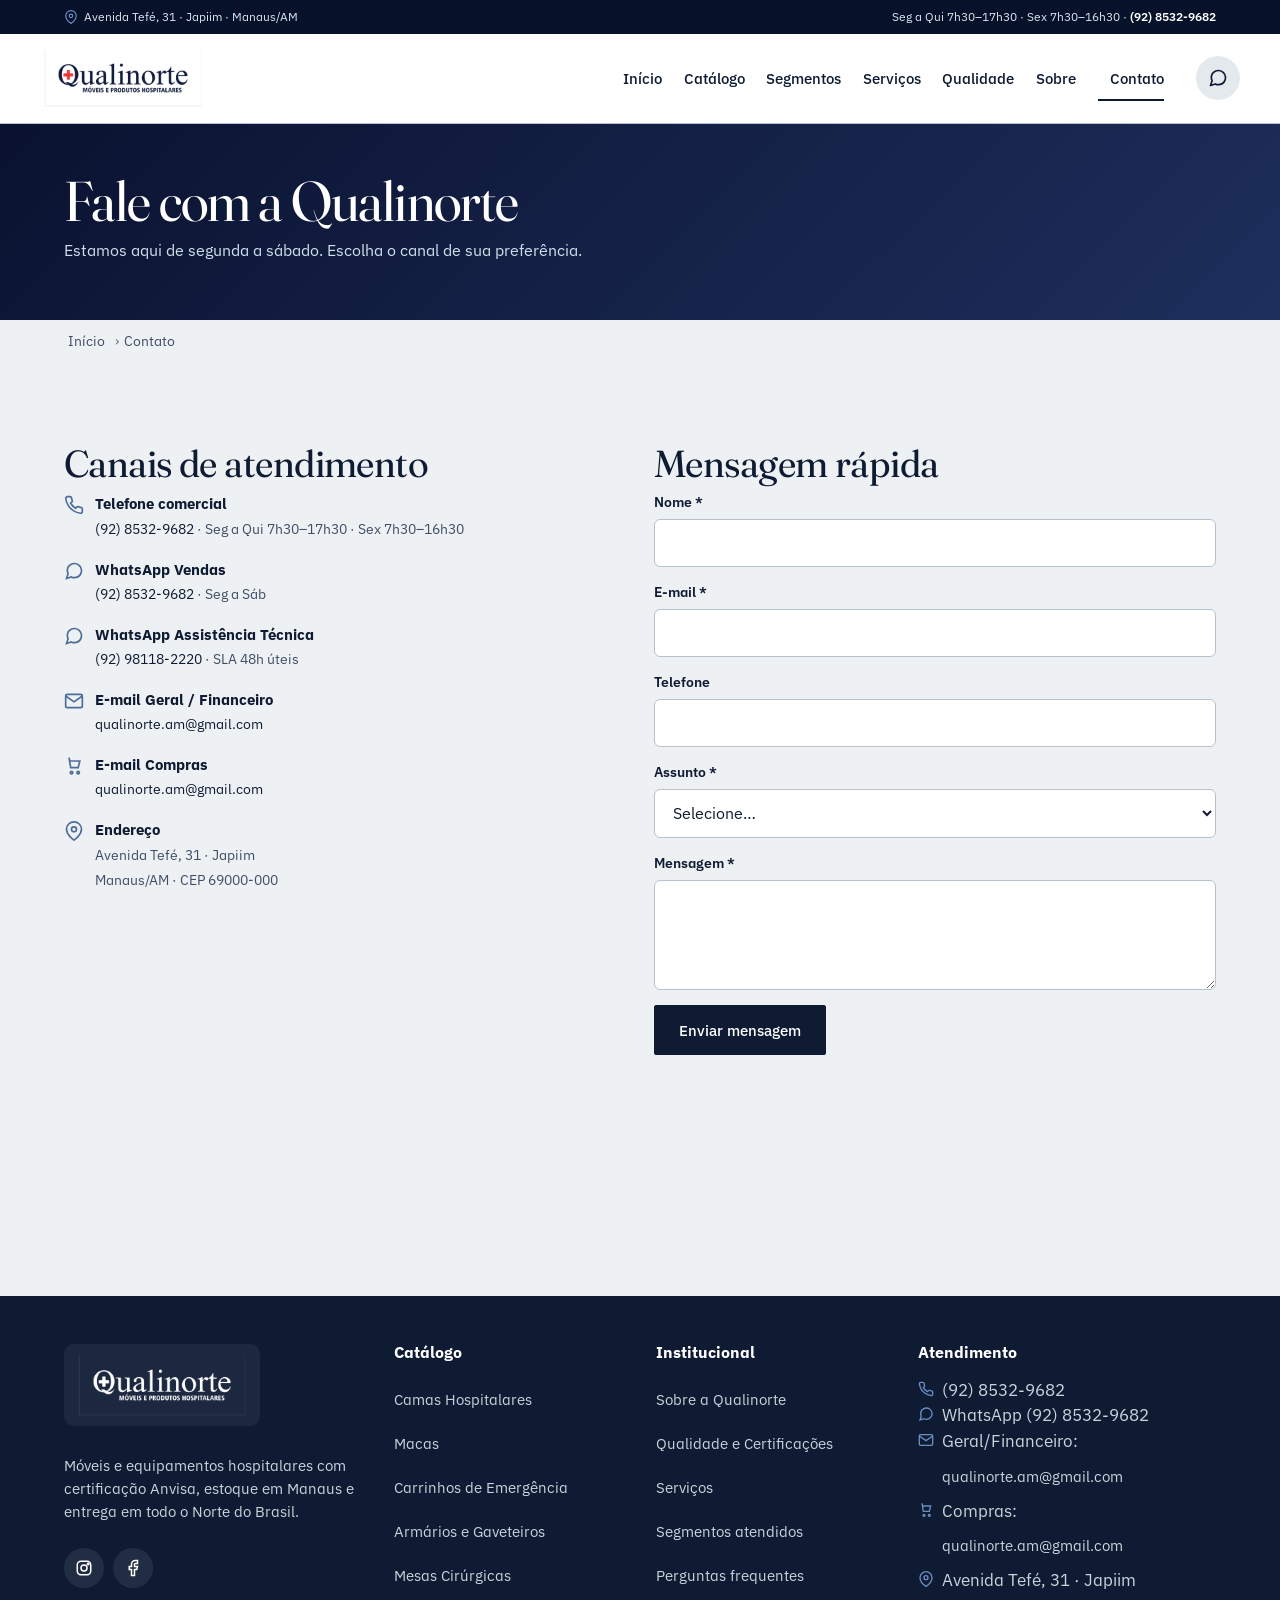
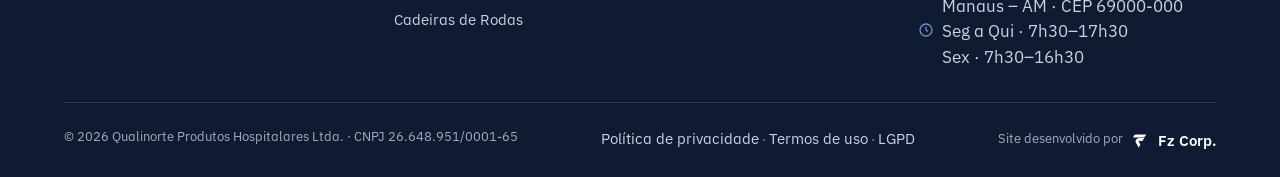
==== commit 9f9c3ad6: "chore: atualiza contato para (92) 8532-9682 e qualinorte.am@gmail.com - Telefone, WhatsApp (wa.me) e" ====
--- a/contato.html
+++ b/contato.html
@@ -30,11 +30,11 @@
     <div class="grid-2">
       <div>
         <h2>Canais de atendimento</h2>
-        <div class="icon-bullet"><svg width="20" height="20" viewBox="0 0 24 24" fill="none" stroke="currentColor" stroke-width="2"><path d="M22 16.9v3a2 2 0 0 1-2.2 2 19.8 19.8 0 0 1-8.6-3.1 19.5 19.5 0 0 1-6-6A19.8 19.8 0 0 1 2.1 4.2 2 2 0 0 1 4.1 2h3a2 2 0 0 1 2 1.7c.1 1 .3 1.9.7 2.8a2 2 0 0 1-.5 2.1L8 9.9a16 16 0 0 0 6 6l1.3-1.3a2 2 0 0 1 2.1-.5c.9.4 1.8.6 2.8.7a2 2 0 0 1 1.8 2z"/></svg><div><strong>Telefone comercial</strong><span><a href="tel:+559232136663">(92) 3213-6663</a> · Seg a Qui 7h30–17h30 · Sex 7h30–16h30</span></div></div>
-        <div class="icon-bullet"><svg width="20" height="20" viewBox="0 0 24 24" fill="none" stroke="currentColor" stroke-width="2"><path d="M21 11.5a8.4 8.4 0 0 1-.9 3.8 8.5 8.5 0 0 1-7.6 4.7 8.4 8.4 0 0 1-3.8-.9L3 21l1.9-5.7a8.4 8.4 0 0 1-.9-3.8 8.5 8.5 0 0 1 4.7-7.6 8.4 8.4 0 0 1 3.8-.9h.5a8.5 8.5 0 0 1 8 8z"/></svg><div><strong>WhatsApp Vendas</strong><span><a href="https://wa.me/5592981181110" target="_blank">(92) 98118-1110</a> · Seg a Sáb</span></div></div>
+        <div class="icon-bullet"><svg width="20" height="20" viewBox="0 0 24 24" fill="none" stroke="currentColor" stroke-width="2"><path d="M22 16.9v3a2 2 0 0 1-2.2 2 19.8 19.8 0 0 1-8.6-3.1 19.5 19.5 0 0 1-6-6A19.8 19.8 0 0 1 2.1 4.2 2 2 0 0 1 4.1 2h3a2 2 0 0 1 2 1.7c.1 1 .3 1.9.7 2.8a2 2 0 0 1-.5 2.1L8 9.9a16 16 0 0 0 6 6l1.3-1.3a2 2 0 0 1 2.1-.5c.9.4 1.8.6 2.8.7a2 2 0 0 1 1.8 2z"/></svg><div><strong>Telefone comercial</strong><span><a href="tel:+559285329682">(92) 8532-9682</a> · Seg a Qui 7h30–17h30 · Sex 7h30–16h30</span></div></div>
+        <div class="icon-bullet"><svg width="20" height="20" viewBox="0 0 24 24" fill="none" stroke="currentColor" stroke-width="2"><path d="M21 11.5a8.4 8.4 0 0 1-.9 3.8 8.5 8.5 0 0 1-7.6 4.7 8.4 8.4 0 0 1-3.8-.9L3 21l1.9-5.7a8.4 8.4 0 0 1-.9-3.8 8.5 8.5 0 0 1 4.7-7.6 8.4 8.4 0 0 1 3.8-.9h.5a8.5 8.5 0 0 1 8 8z"/></svg><div><strong>WhatsApp Vendas</strong><span><a href="https://wa.me/559285329682" target="_blank">(92) 8532-9682</a> · Seg a Sáb</span></div></div>
         <div class="icon-bullet"><svg width="20" height="20" viewBox="0 0 24 24" fill="none" stroke="currentColor" stroke-width="2"><path d="M21 11.5a8.4 8.4 0 0 1-.9 3.8 8.5 8.5 0 0 1-7.6 4.7 8.4 8.4 0 0 1-3.8-.9L3 21l1.9-5.7a8.4 8.4 0 0 1-.9-3.8 8.5 8.5 0 0 1 4.7-7.6 8.4 8.4 0 0 1 3.8-.9h.5a8.5 8.5 0 0 1 8 8z"/></svg><div><strong>WhatsApp Assistência Técnica</strong><span><a href="https://wa.me/5592981182220" target="_blank">(92) 98118-2220</a> · SLA 48h úteis</span></div></div>
-        <div class="icon-bullet"><svg width="20" height="20" viewBox="0 0 24 24" fill="none" stroke="currentColor" stroke-width="2"><rect x="2" y="4" width="20" height="16" rx="2"/><path d="M2 6l10 7 10-7"/></svg><div><strong>E-mail Geral / Financeiro</strong><span><a href="mailto:contato@qualinorte.med.br">contato@qualinorte.med.br</a></span></div></div>
-        <div class="icon-bullet"><svg width="20" height="20" viewBox="0 0 24 24" fill="none" stroke="currentColor" stroke-width="2"><path d="M6 2l1 4h12l-2 8H8L6 2z"/><circle cx="9" cy="20" r="1.5"/><circle cx="17" cy="20" r="1.5"/></svg><div><strong>E-mail Compras</strong><span><a href="mailto:contato@qualinorte.med.br">contato@qualinorte.med.br</a></span></div></div>
+        <div class="icon-bullet"><svg width="20" height="20" viewBox="0 0 24 24" fill="none" stroke="currentColor" stroke-width="2"><rect x="2" y="4" width="20" height="16" rx="2"/><path d="M2 6l10 7 10-7"/></svg><div><strong>E-mail Geral / Financeiro</strong><span><a href="mailto:qualinorte.am@gmail.com">qualinorte.am@gmail.com</a></span></div></div>
+        <div class="icon-bullet"><svg width="20" height="20" viewBox="0 0 24 24" fill="none" stroke="currentColor" stroke-width="2"><path d="M6 2l1 4h12l-2 8H8L6 2z"/><circle cx="9" cy="20" r="1.5"/><circle cx="17" cy="20" r="1.5"/></svg><div><strong>E-mail Compras</strong><span><a href="mailto:qualinorte.am@gmail.com">qualinorte.am@gmail.com</a></span></div></div>
         <div class="icon-bullet"><svg width="20" height="20" viewBox="0 0 24 24" fill="none" stroke="currentColor" stroke-width="2"><path d="M21 10c0 7-9 13-9 13S3 17 3 10a9 9 0 0 1 18 0z"/><circle cx="12" cy="10" r="3"/></svg><div><strong>Endereço</strong><span>Avenida Tefé, 31 · Japiim<br>Manaus/AM · CEP 69000-000</span></div></div>
         <div class="mt-2">
           <iframe title="Localização Qualinorte" src="https://maps.google.com/maps?q=Avenida%20Tef%C3%A9%2031%20Japiim%20Manaus&t=&z=16&ie=UTF8&iwloc=&output=embed" width="100%" height="260" style="border:0;border-radius:10px" loading="lazy"></iframe>
--- a/assets/css/styles.css
+++ b/assets/css/styles.css
@@ -1046,38 +1046,6 @@
 /* ============================================================
    WHATSAPP FLOAT + STICKY BOTTOM ACTION BAR (mobile)
    ============================================================ */
-.wa-float {
-  position: fixed;
-  right: 16px;
-  bottom: 88px;
-  z-index: 90;
-  background: #25d366;
-  color: #fff;
-  width: 54px; height: 54px;
-  border-radius: 50%;
-  display: none; align-items: center; justify-content: center;
-  box-shadow:
-    0px 2px 2px 0px rgba(37,211,102,0.20),
-    0px 4px 4px 0px rgba(37,211,102,0.16),
-    0px 8px 8px 0px rgba(37,211,102,0.12),
-    0px 16px 16px 0px rgba(37,211,102,0.08);
-  transition:
-    transform var(--dur-med) var(--ease),
-    box-shadow var(--dur-med) var(--ease);
-}
-.wa-float:hover {
-  transform: translateY(-2px) scale(1.04);
-  color: #fff;
-  box-shadow:
-    0px 2px 2px 0px rgba(37,211,102,0.28),
-    0px 4px 4px 0px rgba(37,211,102,0.22),
-    0px 8px 8px 0px rgba(37,211,102,0.16),
-    0px 16px 16px 0px rgba(37,211,102,0.11),
-    0px 24px 24px 0px rgba(37,211,102,0.08);
-}
-.wa-float:active { transform: scale(.96); }
-.wa-float svg { width: 28px; height: 28px; }
-
 /* Drawer */
 .quote-drawer {
   position: fixed;
@@ -1409,8 +1377,6 @@
   .section-header { margin-bottom: 2.5rem; }
   .page-hero { padding: 3rem 0 3.5rem; }
   .page-hero p { font-size: 1rem; }
-  .wa-float { display: inline-flex; bottom: 22px; right: 22px; width: 58px; height: 58px; }
-  .wa-float svg { width: 30px; height: 30px; }
   .toast { left: auto; bottom: 100px; right: 22px; max-width: 320px; }
   .mobile-bottom-bar { display: none; }
   body { padding-bottom: 0; }
